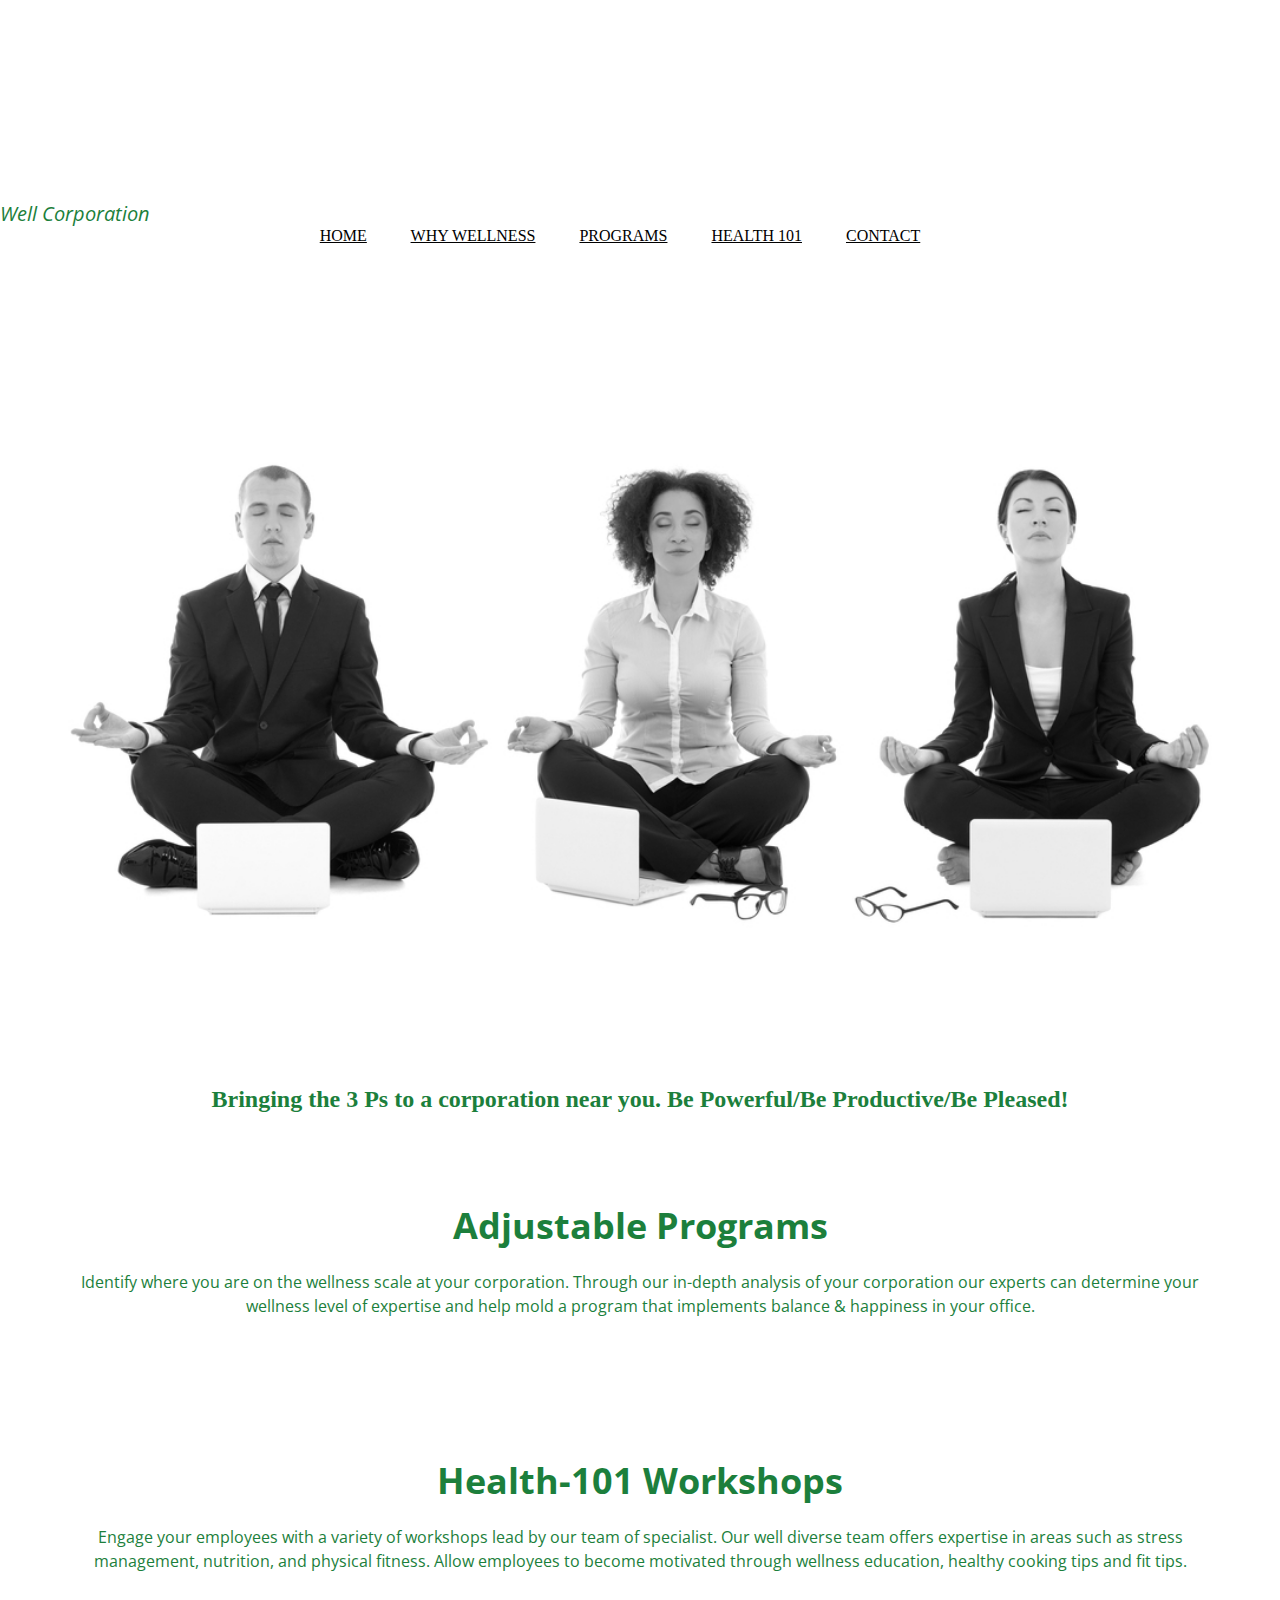
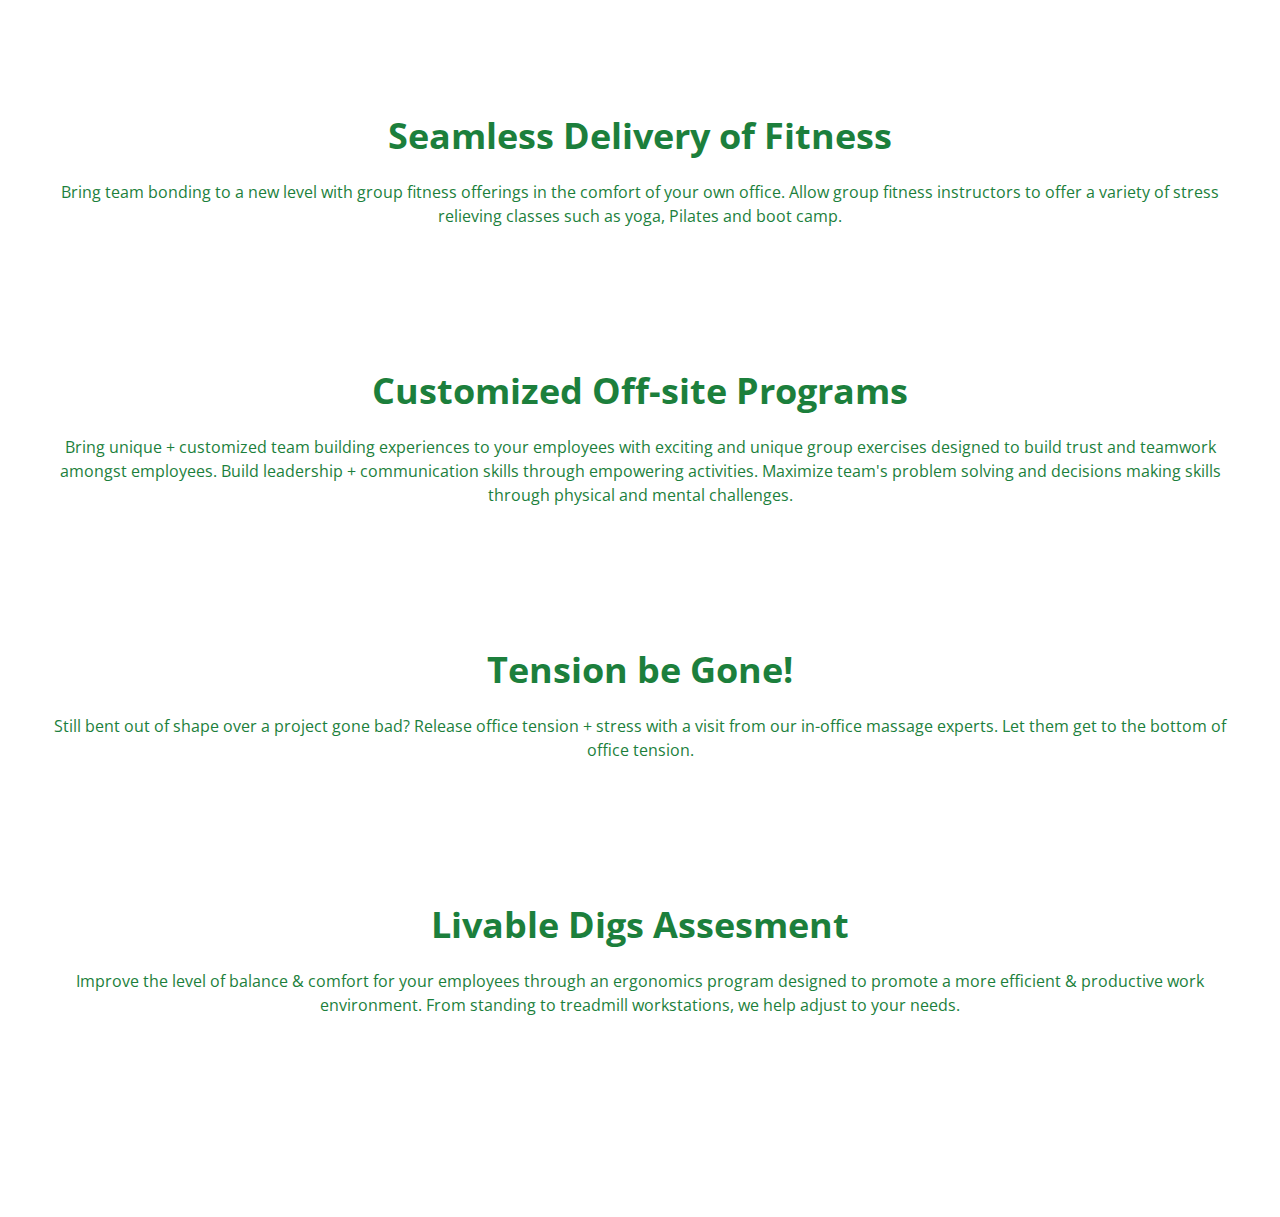
==== unit_5/index.html @ 6dc75477 "styling clean-up" ====
<!DOCTYPE html>
<html>
	<head>
		<title>Well Corporation</title>
		<link rel="stylesheet" type="text/css" href="css/style.css">
		<link rel="stylesheet" href="path/to/font-awesome/css/font-awesome.min.css">
	</head>
	
	<body>
		<h1>Well Corporation</h1>
		
		<nav>
				<a class="navlinks" href="#">HOME</a>
				<a class="navlinks" href="#">WHY WELLNESS</a>
				<a class="navlinks" href="#">PROGRAMS</a>
				<a class="navlinks" href="#">HEALTH 101</a>
				<a class="navlinks" href="#">CONTACT</a>
			</nav>
		</header>

		<main>
			<div id="hero">
				<img src="images/Homepage_meditation.jpg" alt tag="meditation employees" title="Corporate Employees">
				<h2> Bringing the 3 Ps to a corporation near you. Be Powerful/Be Productive/Be Pleased!</h2>
			</div>

			<div class="service_content">	
				<section class="programs">
					<i class="fa fa-calendar" aria-hidden="true"></i>
					<h3 class=<"program titles">Adjustable Programs</h3>
					<p> Identify where you are on the wellness scale at your corporation. Through our in-depth analysis of your corporation our experts can determine your wellness level of expertise and help mold a program that implements balance & happiness in your office.
					</p>
				</section>
				

				<section class="programs">	
					<i class="fa fa-heartbeat" aria-hidden="true"></i>
					<h3 class="program titles">Health-101 Workshops</h3>
					 <p>Engage your employees with a variety of workshops lead by our team of specialist. Our well diverse team offers expertise in areas such as stress management, nutrition, and physical fitness. Allow employees to become motivated through wellness education, healthy cooking tips and fit tips.
					</p>
				</section>


				<section class="programs">	
					<i class="fa fa-users" aria-hidden="true"></i>
					<h3 class="program titiles">Seamless Delivery of Fitness</h3>
					<p>Bring team bonding to a new level with group fitness offerings in the comfort of your own office. Allow group fitness instructors to offer a variety of stress relieving classes such as yoga, Pilates and boot camp.
					</p>
				</section>

				<section class="programs">	
					<i class="fa fa-bicycle" aria-hidden="true"></i>
					<h3 class="program titles">Customized Off-site Programs</h3>
					<p> Bring unique + customized team building experiences to your employees with exciting and unique group exercises designed to build trust and teamwork amongst employees. Build leadership + communication skills through empowering activities. Maximize team's problem solving and decisions making skills through physical and mental challenges.
					</p>
					</section>

				<section class="programs">	
					<i class="fa fa-pagelines" aria-hidden="true"></i>
					<h3 class="program titles">Tension be Gone!</h3>
					<p>Still bent out of shape over a project gone bad? Release office tension + stress with a visit from our in-office massage experts. Let them get to the bottom of office tension.
					</p>
				<section>

				<section class="programs">	
					<i class="fa fa-building-o" aria-hidden="true"></i>
					<h3 class="program titles">Livable Digs Assesment</h3>
					<p> Improve the level of balance &amp; comfort for your employees through an ergonomics program designed to promote a more efficient &amp; productive work environment. From standing to treadmill workstations, we help adjust to your needs.
					</p>

				</section>
			</div>
			</main>

			<footer>
				
			</footer>

	</body>
</html>
---- unit_5/css/style.css ----
@import url(https://fonts.googleapis.com/css?family=Open+Sans);
*!
 *  Font Awesome 4.6.2 by @davegandy - http://fontawesome.io - @fontawesome
 *  License - http://fontawesome.io/license (Font: SIL OFL 1.1, CSS: MIT License)
 */@font-face{font-family:'FontAwesome';src:url('../fonts/fontawesome-webfont.eot?v=4.6.2');src:url('../fonts/fontawesome-webfont.eot?#iefix&v=4.6.2') format('embedded-opentype'),url('../fonts/fontawesome-webfont.woff2?v=4.6.2') format('woff2'),url('../fonts/fontawesome-webfont.woff?v=4.6.2') format('woff'),url('../fonts/fontawesome-webfont.ttf?v=4.6.2') format('truetype'),url('../fonts/fontawesome-webfont.svg?v=4.6.2#fontawesomeregular') format('svg');font-weight:normal;font-style:normal}.fa{display:inline-block;font:normal normal normal 14px/1 FontAwesome;font-size:inherit;text-rendering:auto;-webkit-font-smoothing:antialiased;-moz-osx-font-smoothing:grayscale}.fa-lg{font-size:1.33333333em;line-height:.75em;vertical-align:-15%}.fa-2x{font-size:2em}.fa-3x{font-size:3em}.fa-4x{font-size:4em}.fa-5x{font-size:5em}.fa-fw{width:1.28571429em;text-align:center}.fa-ul{padding-left:0;margin-left:2.14285714em;list-style-type:none}.fa-ul>li{position:relative}.fa-li{position:absolute;left:-2.14285714em;width:2.14285714em;top:.14285714em;text-align:center}.fa-li.fa-lg{left:-1.85714286em}.fa-border{padding:.2em .25em .15em;border:solid .08em #eee;border-radius:.1em}.fa-pull-left{float:left}.fa-pull-right{float:right}.fa.fa-pull-left{margin-right:.3em}.fa.fa-pull-right{margin-left:.3em}.pull-right{float:right}.pull-left{float:left}.fa.pull-left{margin-right:.3em}.fa.pull-right{margin-left:.3em}.fa-spin{-webkit-animation:fa-spin 2s infinite linear;animation:fa-spin 2s infinite linear}.fa-pulse{-webkit-animation:fa-spin 1s infinite steps(8);animation:fa-spin 1s infinite steps(8)}@-webkit-keyframes fa-spin{0%{-webkit-transform:rotate(0deg);transform:rotate(0deg)}100%{-webkit-transform:rotate(359deg);transform:rotate(359deg)}}@keyframes fa-spin{0%{-webkit-transform:rotate(0deg);transform:rotate(0deg)}100%{-webkit-transform:rotate(359deg);transform:rotate(359deg)}}.fa-rotate-90{-ms-filter:"progid:DXImageTransform.Microsoft.BasicImage(rotation=1)";-webkit-transform:rotate(90deg);-ms-transform:rotate(90deg);transform:rotate(90deg)}.fa-rotate-180{-ms-filter:"progid:DXImageTransform.Microsoft.BasicImage(rotation=2)";-webkit-transform:rotate(180deg);-ms-transform:rotate(180deg);transform:rotate(180deg)}.fa-rotate-270{-ms-filter:"progid:DXImageTransform.Microsoft.BasicImage(rotation=3)";-webkit-transform:rotate(270deg);-ms-transform:rotate(270deg);transform:rotate(270deg)}.fa-flip-horizontal{-ms-filter:"progid:DXImageTransform.Microsoft.BasicImage(rotation=0, mirror=1)";-webkit-transform:scale(-1, 1);-ms-transform:scale(-1, 1);transform:scale(-1, 1)}.fa-flip-vertical{-ms-filter:"progid:DXImageTransform.Microsoft.BasicImage(rotation=2, mirror=1)";-webkit-transform:scale(1, -1);-ms-transform:scale(1, -1);transform:scale(1, -1)}:root .fa-rotate-90,:root .fa-rotate-180,:root .fa-rotate-270,:root .fa-flip-horizontal,:root .fa-flip-vertical{filter:none}.fa-stack{position:relative;display:inline-block;width:2em;height:2em;line-height:2em;vertical-align:middle}.fa-stack-1x,.fa-stack-2x{position:absolute;left:0;width:100%;text-align:center}.fa-stack-1x{line-height:inherit}.fa-stack-2x{font-size:2em}.fa-inverse{color:#fff}.fa-glass:before{content:"\f000"}.fa-music:before{content:"\f001"}.fa-search:before{content:"\f002"}.fa-envelope-o:before{content:"\f003"}.fa-heart:before{content:"\f004"}.fa-star:before{content:"\f005"}.fa-star-o:before{content:"\f006"}.fa-user:before{content:"\f007"}.fa-film:before{content:"\f008"}.fa-th-large:before{content:"\f009"}.fa-th:before{content:"\f00a"}.fa-th-list:before{content:"\f00b"}.fa-check:before{content:"\f00c"}.fa-remove:before,.fa-close:before,.fa-times:before{content:"\f00d"}.fa-search-plus:before{content:"\f00e"}.fa-search-minus:before{content:"\f010"}.fa-power-off:before{content:"\f011"}.fa-signal:before{content:"\f012"}.fa-gear:before,.fa-cog:before{content:"\f013"}.fa-trash-o:before{content:"\f014"}.fa-home:before{content:"\f015"}.fa-file-o:before{content:"\f016"}.fa-clock-o:before{content:"\f017"}.fa-road:before{content:"\f018"}.fa-download:before{content:"\f019"}.fa-arrow-circle-o-down:before{content:"\f01a"}.fa-arrow-circle-o-up:before{content:"\f01b"}.fa-inbox:before{content:"\f01c"}.fa-play-circle-o:before{content:"\f01d"}.fa-rotate-right:before,.fa-repeat:before{content:"\f01e"}.fa-refresh:before{content:"\f021"}.fa-list-alt:before{content:"\f022"}.fa-lock:before{content:"\f023"}.fa-flag:before{content:"\f024"}.fa-headphones:before{content:"\f025"}.fa-volume-off:before{content:"\f026"}.fa-volume-down:before{content:"\f027"}.fa-volume-up:before{content:"\f028"}.fa-qrcode:before{content:"\f029"}.fa-barcode:before{content:"\f02a"}.fa-tag:before{content:"\f02b"}.fa-tags:before{content:"\f02c"}.fa-book:before{content:"\f02d"}.fa-bookmark:before{content:"\f02e"}.fa-print:before{content:"\f02f"}.fa-camera:before{content:"\f030"}.fa-font:before{content:"\f031"}.fa-bold:before{content:"\f032"}.fa-italic:before{content:"\f033"}.fa-text-height:before{content:"\f034"}.fa-text-width:before{content:"\f035"}.fa-align-left:before{content:"\f036"}.fa-align-center:before{content:"\f037"}.fa-align-right:before{content:"\f038"}.fa-align-justify:before{content:"\f039"}.fa-list:before{content:"\f03a"}.fa-dedent:before,.fa-outdent:before{content:"\f03b"}.fa-indent:before{content:"\f03c"}.fa-video-camera:before{content:"\f03d"}.fa-photo:before,.fa-image:before,.fa-picture-o:before{content:"\f03e"}.fa-pencil:before{content:"\f040"}.fa-map-marker:before{content:"\f041"}.fa-adjust:before{content:"\f042"}.fa-tint:before{content:"\f043"}.fa-edit:before,.fa-pencil-square-o:before{content:"\f044"}.fa-share-square-o:before{content:"\f045"}.fa-check-square-o:before{content:"\f046"}.fa-arrows:before{content:"\f047"}.fa-step-backward:before{content:"\f048"}.fa-fast-backward:before{content:"\f049"}.fa-backward:before{content:"\f04a"}.fa-play:before{content:"\f04b"}.fa-pause:before{content:"\f04c"}.fa-stop:before{content:"\f04d"}.fa-forward:before{content:"\f04e"}.fa-fast-forward:before{content:"\f050"}.fa-step-forward:before{content:"\f051"}.fa-eject:before{content:"\f052"}.fa-chevron-left:before{content:"\f053"}.fa-chevron-right:before{content:"\f054"}.fa-plus-circle:before{content:"\f055"}.fa-minus-circle:before{content:"\f056"}.fa-times-circle:before{content:"\f057"}.fa-check-circle:before{content:"\f058"}.fa-question-circle:before{content:"\f059"}.fa-info-circle:before{content:"\f05a"}.fa-crosshairs:before{content:"\f05b"}.fa-times-circle-o:before{content:"\f05c"}.fa-check-circle-o:before{content:"\f05d"}.fa-ban:before{content:"\f05e"}.fa-arrow-left:before{content:"\f060"}.fa-arrow-right:before{content:"\f061"}.fa-arrow-up:before{content:"\f062"}.fa-arrow-down:before{content:"\f063"}.fa-mail-forward:before,.fa-share:before{content:"\f064"}.fa-expand:before{content:"\f065"}.fa-compress:before{content:"\f066"}.fa-plus:before{content:"\f067"}.fa-minus:before{content:"\f068"}.fa-asterisk:before{content:"\f069"}.fa-exclamation-circle:before{content:"\f06a"}.fa-gift:before{content:"\f06b"}.fa-leaf:before{content:"\f06c"}.fa-fire:before{content:"\f06d"}.fa-eye:before{content:"\f06e"}.fa-eye-slash:before{content:"\f070"}.fa-warning:before,.fa-exclamation-triangle:before{content:"\f071"}.fa-plane:before{content:"\f072"}.fa-calendar:before{content:"\f073"}.fa-random:before{content:"\f074"}.fa-comment:before{content:"\f075"}.fa-magnet:before{content:"\f076"}.fa-chevron-up:before{content:"\f077"}.fa-chevron-down:before{content:"\f078"}.fa-retweet:before{content:"\f079"}.fa-shopping-cart:before{content:"\f07a"}.fa-folder:before{content:"\f07b"}.fa-folder-open:before{content:"\f07c"}.fa-arrows-v:before{content:"\f07d"}.fa-arrows-h:before{content:"\f07e"}.fa-bar-chart-o:before,.fa-bar-chart:before{content:"\f080"}.fa-twitter-square:before{content:"\f081"}.fa-facebook-square:before{content:"\f082"}.fa-camera-retro:before{content:"\f083"}.fa-key:before{content:"\f084"}.fa-gears:before,.fa-cogs:before{content:"\f085"}.fa-comments:before{content:"\f086"}.fa-thumbs-o-up:before{content:"\f087"}.fa-thumbs-o-down:before{content:"\f088"}.fa-star-half:before{content:"\f089"}.fa-heart-o:before{content:"\f08a"}.fa-sign-out:before{content:"\f08b"}.fa-linkedin-square:before{content:"\f08c"}.fa-thumb-tack:before{content:"\f08d"}.fa-external-link:before{content:"\f08e"}.fa-sign-in:before{content:"\f090"}.fa-trophy:before{content:"\f091"}.fa-github-square:before{content:"\f092"}.fa-upload:before{content:"\f093"}.fa-lemon-o:before{content:"\f094"}.fa-phone:before{content:"\f095"}.fa-square-o:before{content:"\f096"}.fa-bookmark-o:before{content:"\f097"}.fa-phone-square:before{content:"\f098"}.fa-twitter:before{content:"\f099"}.fa-facebook-f:before,.fa-facebook:before{content:"\f09a"}.fa-github:before{content:"\f09b"}.fa-unlock:before{content:"\f09c"}.fa-credit-card:before{content:"\f09d"}.fa-feed:before,.fa-rss:before{content:"\f09e"}.fa-hdd-o:before{content:"\f0a0"}.fa-bullhorn:before{content:"\f0a1"}.fa-bell:before{content:"\f0f3"}.fa-certificate:before{content:"\f0a3"}.fa-hand-o-right:before{content:"\f0a4"}.fa-hand-o-left:before{content:"\f0a5"}.fa-hand-o-up:before{content:"\f0a6"}.fa-hand-o-down:before{content:"\f0a7"}.fa-arrow-circle-left:before{content:"\f0a8"}.fa-arrow-circle-right:before{content:"\f0a9"}.fa-arrow-circle-up:before{content:"\f0aa"}.fa-arrow-circle-down:before{content:"\f0ab"}.fa-globe:before{content:"\f0ac"}.fa-wrench:before{content:"\f0ad"}.fa-tasks:before{content:"\f0ae"}.fa-filter:before{content:"\f0b0"}.fa-briefcase:before{content:"\f0b1"}.fa-arrows-alt:before{content:"\f0b2"}.fa-group:before,.fa-users:before{content:"\f0c0"}.fa-chain:before,.fa-link:before{content:"\f0c1"}.fa-cloud:before{content:"\f0c2"}.fa-flask:before{content:"\f0c3"}.fa-cut:before,.fa-scissors:before{content:"\f0c4"}.fa-copy:before,.fa-files-o:before{content:"\f0c5"}.fa-paperclip:before{content:"\f0c6"}.fa-save:before,.fa-floppy-o:before{content:"\f0c7"}.fa-square:before{content:"\f0c8"}.fa-navicon:before,.fa-reorder:before,.fa-bars:before{content:"\f0c9"}.fa-list-ul:before{content:"\f0ca"}.fa-list-ol:before{content:"\f0cb"}.fa-strikethrough:before{content:"\f0cc"}.fa-underline:before{content:"\f0cd"}.fa-table:before{content:"\f0ce"}.fa-magic:before{content:"\f0d0"}.fa-truck:before{content:"\f0d1"}.fa-pinterest:before{content:"\f0d2"}.fa-pinterest-square:before{content:"\f0d3"}.fa-google-plus-square:before{content:"\f0d4"}.fa-google-plus:before{content:"\f0d5"}.fa-money:before{content:"\f0d6"}.fa-caret-down:before{content:"\f0d7"}.fa-caret-up:before{content:"\f0d8"}.fa-caret-left:before{content:"\f0d9"}.fa-caret-right:before{content:"\f0da"}.fa-columns:before{content:"\f0db"}.fa-unsorted:before,.fa-sort:before{content:"\f0dc"}.fa-sort-down:before,.fa-sort-desc:before{content:"\f0dd"}.fa-sort-up:before,.fa-sort-asc:before{content:"\f0de"}.fa-envelope:before{content:"\f0e0"}.fa-linkedin:before{content:"\f0e1"}.fa-rotate-left:before,.fa-undo:before{content:"\f0e2"}.fa-legal:before,.fa-gavel:before{content:"\f0e3"}.fa-dashboard:before,.fa-tachometer:before{content:"\f0e4"}.fa-comment-o:before{content:"\f0e5"}.fa-comments-o:before{content:"\f0e6"}.fa-flash:before,.fa-bolt:before{content:"\f0e7"}.fa-sitemap:before{content:"\f0e8"}.fa-umbrella:before{content:"\f0e9"}.fa-paste:before,.fa-clipboard:before{content:"\f0ea"}.fa-lightbulb-o:before{content:"\f0eb"}.fa-exchange:before{content:"\f0ec"}.fa-cloud-download:before{content:"\f0ed"}.fa-cloud-upload:before{content:"\f0ee"}.fa-user-md:before{content:"\f0f0"}.fa-stethoscope:before{content:"\f0f1"}.fa-suitcase:before{content:"\f0f2"}.fa-bell-o:before{content:"\f0a2"}.fa-coffee:before{content:"\f0f4"}.fa-cutlery:before{content:"\f0f5"}.fa-file-text-o:before{content:"\f0f6"}.fa-building-o:before{content:"\f0f7"}.fa-hospital-o:before{content:"\f0f8"}.fa-ambulance:before{content:"\f0f9"}.fa-medkit:before{content:"\f0fa"}.fa-fighter-jet:before{content:"\f0fb"}.fa-beer:before{content:"\f0fc"}.fa-h-square:before{content:"\f0fd"}.fa-plus-square:before{content:"\f0fe"}.fa-angle-double-left:before{content:"\f100"}.fa-angle-double-right:before{content:"\f101"}.fa-angle-double-up:before{content:"\f102"}.fa-angle-double-down:before{content:"\f103"}.fa-angle-left:before{content:"\f104"}.fa-angle-right:before{content:"\f105"}.fa-angle-up:before{content:"\f106"}.fa-angle-down:before{content:"\f107"}.fa-desktop:before{content:"\f108"}.fa-laptop:before{content:"\f109"}.fa-tablet:before{content:"\f10a"}.fa-mobile-phone:before,.fa-mobile:before{content:"\f10b"}.fa-circle-o:before{content:"\f10c"}.fa-quote-left:before{content:"\f10d"}.fa-quote-right:before{content:"\f10e"}.fa-spinner:before{content:"\f110"}.fa-circle:before{content:"\f111"}.fa-mail-reply:before,.fa-reply:before{content:"\f112"}.fa-github-alt:before{content:"\f113"}.fa-folder-o:before{content:"\f114"}.fa-folder-open-o:before{content:"\f115"}.fa-smile-o:before{content:"\f118"}.fa-frown-o:before{content:"\f119"}.fa-meh-o:before{content:"\f11a"}.fa-gamepad:before{content:"\f11b"}.fa-keyboard-o:before{content:"\f11c"}.fa-flag-o:before{content:"\f11d"}.fa-flag-checkered:before{content:"\f11e"}.fa-terminal:before{content:"\f120"}.fa-code:before{content:"\f121"}.fa-mail-reply-all:before,.fa-reply-all:before{content:"\f122"}.fa-star-half-empty:before,.fa-star-half-full:before,.fa-star-half-o:before{content:"\f123"}.fa-location-arrow:before{content:"\f124"}.fa-crop:before{content:"\f125"}.fa-code-fork:before{content:"\f126"}.fa-unlink:before,.fa-chain-broken:before{content:"\f127"}.fa-question:before{content:"\f128"}.fa-info:before{content:"\f129"}.fa-exclamation:before{content:"\f12a"}.fa-superscript:before{content:"\f12b"}.fa-subscript:before{content:"\f12c"}.fa-eraser:before{content:"\f12d"}.fa-puzzle-piece:before{content:"\f12e"}.fa-microphone:before{content:"\f130"}.fa-microphone-slash:before{content:"\f131"}.fa-shield:before{content:"\f132"}.fa-calendar-o:before{content:"\f133"}.fa-fire-extinguisher:before{content:"\f134"}.fa-rocket:before{content:"\f135"}.fa-maxcdn:before{content:"\f136"}.fa-chevron-circle-left:before{content:"\f137"}.fa-chevron-circle-right:before{content:"\f138"}.fa-chevron-circle-up:before{content:"\f139"}.fa-chevron-circle-down:before{content:"\f13a"}.fa-html5:before{content:"\f13b"}.fa-css3:before{content:"\f13c"}.fa-anchor:before{content:"\f13d"}.fa-unlock-alt:before{content:"\f13e"}.fa-bullseye:before{content:"\f140"}.fa-ellipsis-h:before{content:"\f141"}.fa-ellipsis-v:before{content:"\f142"}.fa-rss-square:before{content:"\f143"}.fa-play-circle:before{content:"\f144"}.fa-ticket:before{content:"\f145"}.fa-minus-square:before{content:"\f146"}.fa-minus-square-o:before{content:"\f147"}.fa-level-up:before{content:"\f148"}.fa-level-down:before{content:"\f149"}.fa-check-square:before{content:"\f14a"}.fa-pencil-square:before{content:"\f14b"}.fa-external-link-square:before{content:"\f14c"}.fa-share-square:before{content:"\f14d"}.fa-compass:before{content:"\f14e"}.fa-toggle-down:before,.fa-caret-square-o-down:before{content:"\f150"}.fa-toggle-up:before,.fa-caret-square-o-up:before{content:"\f151"}.fa-toggle-right:before,.fa-caret-square-o-right:before{content:"\f152"}.fa-euro:before,.fa-eur:before{content:"\f153"}.fa-gbp:before{content:"\f154"}.fa-dollar:before,.fa-usd:before{content:"\f155"}.fa-rupee:before,.fa-inr:before{content:"\f156"}.fa-cny:before,.fa-rmb:before,.fa-yen:before,.fa-jpy:before{content:"\f157"}.fa-ruble:before,.fa-rouble:before,.fa-rub:before{content:"\f158"}.fa-won:before,.fa-krw:before{content:"\f159"}.fa-bitcoin:before,.fa-btc:before{content:"\f15a"}.fa-file:before{content:"\f15b"}.fa-file-text:before{content:"\f15c"}.fa-sort-alpha-asc:before{content:"\f15d"}.fa-sort-alpha-desc:before{content:"\f15e"}.fa-sort-amount-asc:before{content:"\f160"}.fa-sort-amount-desc:before{content:"\f161"}.fa-sort-numeric-asc:before{content:"\f162"}.fa-sort-numeric-desc:before{content:"\f163"}.fa-thumbs-up:before{content:"\f164"}.fa-thumbs-down:before{content:"\f165"}.fa-youtube-square:before{content:"\f166"}.fa-youtube:before{content:"\f167"}.fa-xing:before{content:"\f168"}.fa-xing-square:before{content:"\f169"}.fa-youtube-play:before{content:"\f16a"}.fa-dropbox:before{content:"\f16b"}.fa-stack-overflow:before{content:"\f16c"}.fa-instagram:before{content:"\f16d"}.fa-flickr:before{content:"\f16e"}.fa-adn:before{content:"\f170"}.fa-bitbucket:before{content:"\f171"}.fa-bitbucket-square:before{content:"\f172"}.fa-tumblr:before{content:"\f173"}.fa-tumblr-square:before{content:"\f174"}.fa-long-arrow-down:before{content:"\f175"}.fa-long-arrow-up:before{content:"\f176"}.fa-long-arrow-left:before{content:"\f177"}.fa-long-arrow-right:before{content:"\f178"}.fa-apple:before{content:"\f179"}.fa-windows:before{content:"\f17a"}.fa-android:before{content:"\f17b"}.fa-linux:before{content:"\f17c"}.fa-dribbble:before{content:"\f17d"}.fa-skype:before{content:"\f17e"}.fa-foursquare:before{content:"\f180"}.fa-trello:before{content:"\f181"}.fa-female:before{content:"\f182"}.fa-male:before{content:"\f183"}.fa-gittip:before,.fa-gratipay:before{content:"\f184"}.fa-sun-o:before{content:"\f185"}.fa-moon-o:before{content:"\f186"}.fa-archive:before{content:"\f187"}.fa-bug:before{content:"\f188"}.fa-vk:before{content:"\f189"}.fa-weibo:before{content:"\f18a"}.fa-renren:before{content:"\f18b"}.fa-pagelines:before{content:"\f18c"}.fa-stack-exchange:before{content:"\f18d"}.fa-arrow-circle-o-right:before{content:"\f18e"}.fa-arrow-circle-o-left:before{content:"\f190"}.fa-toggle-left:before,.fa-caret-square-o-left:before{content:"\f191"}.fa-dot-circle-o:before{content:"\f192"}.fa-wheelchair:before{content:"\f193"}.fa-vimeo-square:before{content:"\f194"}.fa-turkish-lira:before,.fa-try:before{content:"\f195"}.fa-plus-square-o:before{content:"\f196"}.fa-space-shuttle:before{content:"\f197"}.fa-slack:before{content:"\f198"}.fa-envelope-square:before{content:"\f199"}.fa-wordpress:before{content:"\f19a"}.fa-openid:before{content:"\f19b"}.fa-institution:before,.fa-bank:before,.fa-university:before{content:"\f19c"}.fa-mortar-board:before,.fa-graduation-cap:before{content:"\f19d"}.fa-yahoo:before{content:"\f19e"}.fa-google:before{content:"\f1a0"}.fa-reddit:before{content:"\f1a1"}.fa-reddit-square:before{content:"\f1a2"}.fa-stumbleupon-circle:before{content:"\f1a3"}.fa-stumbleupon:before{content:"\f1a4"}.fa-delicious:before{content:"\f1a5"}.fa-digg:before{content:"\f1a6"}.fa-pied-piper-pp:before{content:"\f1a7"}.fa-pied-piper-alt:before{content:"\f1a8"}.fa-drupal:before{content:"\f1a9"}.fa-joomla:before{content:"\f1aa"}.fa-language:before{content:"\f1ab"}.fa-fax:before{content:"\f1ac"}.fa-building:before{content:"\f1ad"}.fa-child:before{content:"\f1ae"}.fa-paw:before{content:"\f1b0"}.fa-spoon:before{content:"\f1b1"}.fa-cube:before{content:"\f1b2"}.fa-cubes:before{content:"\f1b3"}.fa-behance:before{content:"\f1b4"}.fa-behance-square:before{content:"\f1b5"}.fa-steam:before{content:"\f1b6"}.fa-steam-square:before{content:"\f1b7"}.fa-recycle:before{content:"\f1b8"}.fa-automobile:before,.fa-car:before{content:"\f1b9"}.fa-cab:before,.fa-taxi:before{content:"\f1ba"}.fa-tree:before{content:"\f1bb"}.fa-spotify:before{content:"\f1bc"}.fa-deviantart:before{content:"\f1bd"}.fa-soundcloud:before{content:"\f1be"}.fa-database:before{content:"\f1c0"}.fa-file-pdf-o:before{content:"\f1c1"}.fa-file-word-o:before{content:"\f1c2"}.fa-file-excel-o:before{content:"\f1c3"}.fa-file-powerpoint-o:before{content:"\f1c4"}.fa-file-photo-o:before,.fa-file-picture-o:before,.fa-file-image-o:before{content:"\f1c5"}.fa-file-zip-o:before,.fa-file-archive-o:before{content:"\f1c6"}.fa-file-sound-o:before,.fa-file-audio-o:before{content:"\f1c7"}.fa-file-movie-o:before,.fa-file-video-o:before{content:"\f1c8"}.fa-file-code-o:before{content:"\f1c9"}.fa-vine:before{content:"\f1ca"}.fa-codepen:before{content:"\f1cb"}.fa-jsfiddle:before{content:"\f1cc"}.fa-life-bouy:before,.fa-life-buoy:before,.fa-life-saver:before,.fa-support:before,.fa-life-ring:before{content:"\f1cd"}.fa-circle-o-notch:before{content:"\f1ce"}.fa-ra:before,.fa-resistance:before,.fa-rebel:before{content:"\f1d0"}.fa-ge:before,.fa-empire:before{content:"\f1d1"}.fa-git-square:before{content:"\f1d2"}.fa-git:before{content:"\f1d3"}.fa-y-combinator-square:before,.fa-yc-square:before,.fa-hacker-news:before{content:"\f1d4"}.fa-tencent-weibo:before{content:"\f1d5"}.fa-qq:before{content:"\f1d6"}.fa-wechat:before,.fa-weixin:before{content:"\f1d7"}.fa-send:before,.fa-paper-plane:before{content:"\f1d8"}.fa-send-o:before,.fa-paper-plane-o:before{content:"\f1d9"}.fa-history:before{content:"\f1da"}.fa-circle-thin:before{content:"\f1db"}.fa-header:before{content:"\f1dc"}.fa-paragraph:before{content:"\f1dd"}.fa-sliders:before{content:"\f1de"}.fa-share-alt:before{content:"\f1e0"}.fa-share-alt-square:before{content:"\f1e1"}.fa-bomb:before{content:"\f1e2"}.fa-soccer-ball-o:before,.fa-futbol-o:before{content:"\f1e3"}.fa-tty:before{content:"\f1e4"}.fa-binoculars:before{content:"\f1e5"}.fa-plug:before{content:"\f1e6"}.fa-slideshare:before{content:"\f1e7"}.fa-twitch:before{content:"\f1e8"}.fa-yelp:before{content:"\f1e9"}.fa-newspaper-o:before{content:"\f1ea"}.fa-wifi:before{content:"\f1eb"}.fa-calculator:before{content:"\f1ec"}.fa-paypal:before{content:"\f1ed"}.fa-google-wallet:before{content:"\f1ee"}.fa-cc-visa:before{content:"\f1f0"}.fa-cc-mastercard:before{content:"\f1f1"}.fa-cc-discover:before{content:"\f1f2"}.fa-cc-amex:before{content:"\f1f3"}.fa-cc-paypal:before{content:"\f1f4"}.fa-cc-stripe:before{content:"\f1f5"}.fa-bell-slash:before{content:"\f1f6"}.fa-bell-slash-o:before{content:"\f1f7"}.fa-trash:before{content:"\f1f8"}.fa-copyright:before{content:"\f1f9"}.fa-at:before{content:"\f1fa"}.fa-eyedropper:before{content:"\f1fb"}.fa-paint-brush:before{content:"\f1fc"}.fa-birthday-cake:before{content:"\f1fd"}.fa-area-chart:before{content:"\f1fe"}.fa-pie-chart:before{content:"\f200"}.fa-line-chart:before{content:"\f201"}.fa-lastfm:before{content:"\f202"}.fa-lastfm-square:before{content:"\f203"}.fa-toggle-off:before{content:"\f204"}.fa-toggle-on:before{content:"\f205"}.fa-bicycle:before{content:"\f206"}.fa-bus:before{content:"\f207"}.fa-ioxhost:before{content:"\f208"}.fa-angellist:before{content:"\f209"}.fa-cc:before{content:"\f20a"}.fa-shekel:before,.fa-sheqel:before,.fa-ils:before{content:"\f20b"}.fa-meanpath:before{content:"\f20c"}.fa-buysellads:before{content:"\f20d"}.fa-connectdevelop:before{content:"\f20e"}.fa-dashcube:before{content:"\f210"}.fa-forumbee:before{content:"\f211"}.fa-leanpub:before{content:"\f212"}.fa-sellsy:before{content:"\f213"}.fa-shirtsinbulk:before{content:"\f214"}.fa-simplybuilt:before{content:"\f215"}.fa-skyatlas:before{content:"\f216"}.fa-cart-plus:before{content:"\f217"}.fa-cart-arrow-down:before{content:"\f218"}.fa-diamond:before{content:"\f219"}.fa-ship:before{content:"\f21a"}.fa-user-secret:before{content:"\f21b"}.fa-motorcycle:before{content:"\f21c"}.fa-street-view:before{content:"\f21d"}.fa-heartbeat:before{content:"\f21e"}.fa-venus:before{content:"\f221"}.fa-mars:before{content:"\f222"}.fa-mercury:before{content:"\f223"}.fa-intersex:before,.fa-transgender:before{content:"\f224"}.fa-transgender-alt:before{content:"\f225"}.fa-venus-double:before{content:"\f226"}.fa-mars-double:before{content:"\f227"}.fa-venus-mars:before{content:"\f228"}.fa-mars-stroke:before{content:"\f229"}.fa-mars-stroke-v:before{content:"\f22a"}.fa-mars-stroke-h:before{content:"\f22b"}.fa-neuter:before{content:"\f22c"}.fa-genderless:before{content:"\f22d"}.fa-facebook-official:before{content:"\f230"}.fa-pinterest-p:before{content:"\f231"}.fa-whatsapp:before{content:"\f232"}.fa-server:before{content:"\f233"}.fa-user-plus:before{content:"\f234"}.fa-user-times:before{content:"\f235"}.fa-hotel:before,.fa-bed:before{content:"\f236"}.fa-viacoin:before{content:"\f237"}.fa-train:before{content:"\f238"}.fa-subway:before{content:"\f239"}.fa-medium:before{content:"\f23a"}.fa-yc:before,.fa-y-combinator:before{content:"\f23b"}.fa-optin-monster:before{content:"\f23c"}.fa-opencart:before{content:"\f23d"}.fa-expeditedssl:before{content:"\f23e"}.fa-battery-4:before,.fa-battery-full:before{content:"\f240"}.fa-battery-3:before,.fa-battery-three-quarters:before{content:"\f241"}.fa-battery-2:before,.fa-battery-half:before{content:"\f242"}.fa-battery-1:before,.fa-battery-quarter:before{content:"\f243"}.fa-battery-0:before,.fa-battery-empty:before{content:"\f244"}.fa-mouse-pointer:before{content:"\f245"}.fa-i-cursor:before{content:"\f246"}.fa-object-group:before{content:"\f247"}.fa-object-ungroup:before{content:"\f248"}.fa-sticky-note:before{content:"\f249"}.fa-sticky-note-o:before{content:"\f24a"}.fa-cc-jcb:before{content:"\f24b"}.fa-cc-diners-club:before{content:"\f24c"}.fa-clone:before{content:"\f24d"}.fa-balance-scale:before{content:"\f24e"}.fa-hourglass-o:before{content:"\f250"}.fa-hourglass-1:before,.fa-hourglass-start:before{content:"\f251"}.fa-hourglass-2:before,.fa-hourglass-half:before{content:"\f252"}.fa-hourglass-3:before,.fa-hourglass-end:before{content:"\f253"}.fa-hourglass:before{content:"\f254"}.fa-hand-grab-o:before,.fa-hand-rock-o:before{content:"\f255"}.fa-hand-stop-o:before,.fa-hand-paper-o:before{content:"\f256"}.fa-hand-scissors-o:before{content:"\f257"}.fa-hand-lizard-o:before{content:"\f258"}.fa-hand-spock-o:before{content:"\f259"}.fa-hand-pointer-o:before{content:"\f25a"}.fa-hand-peace-o:before{content:"\f25b"}.fa-trademark:before{content:"\f25c"}.fa-registered:before{content:"\f25d"}.fa-creative-commons:before{content:"\f25e"}.fa-gg:before{content:"\f260"}.fa-gg-circle:before{content:"\f261"}.fa-tripadvisor:before{content:"\f262"}.fa-odnoklassniki:before{content:"\f263"}.fa-odnoklassniki-square:before{content:"\f264"}.fa-get-pocket:before{content:"\f265"}.fa-wikipedia-w:before{content:"\f266"}.fa-safari:before{content:"\f267"}.fa-chrome:before{content:"\f268"}.fa-firefox:before{content:"\f269"}.fa-opera:before{content:"\f26a"}.fa-internet-explorer:before{content:"\f26b"}.fa-tv:before,.fa-television:before{content:"\f26c"}.fa-contao:before{content:"\f26d"}.fa-500px:before{content:"\f26e"}.fa-amazon:before{content:"\f270"}.fa-calendar-plus-o:before{content:"\f271"}.fa-calendar-minus-o:before{content:"\f272"}.fa-calendar-times-o:before{content:"\f273"}.fa-calendar-check-o:before{content:"\f274"}.fa-industry:before{content:"\f275"}.fa-map-pin:before{content:"\f276"}.fa-map-signs:before{content:"\f277"}.fa-map-o:before{content:"\f278"}.fa-map:before{content:"\f279"}.fa-commenting:before{content:"\f27a"}.fa-commenting-o:before{content:"\f27b"}.fa-houzz:before{content:"\f27c"}.fa-vimeo:before{content:"\f27d"}.fa-black-tie:before{content:"\f27e"}.fa-fonticons:before{content:"\f280"}.fa-reddit-alien:before{content:"\f281"}.fa-edge:before{content:"\f282"}.fa-credit-card-alt:before{content:"\f283"}.fa-codiepie:before{content:"\f284"}.fa-modx:before{content:"\f285"}.fa-fort-awesome:before{content:"\f286"}.fa-usb:before{content:"\f287"}.fa-product-hunt:before{content:"\f288"}.fa-mixcloud:before{content:"\f289"}.fa-scribd:before{content:"\f28a"}.fa-pause-circle:before{content:"\f28b"}.fa-pause-circle-o:before{content:"\f28c"}.fa-stop-circle:before{content:"\f28d"}.fa-stop-circle-o:before{content:"\f28e"}.fa-shopping-bag:before{content:"\f290"}.fa-shopping-basket:before{content:"\f291"}.fa-hashtag:before{content:"\f292"}.fa-bluetooth:before{content:"\f293"}.fa-bluetooth-b:before{content:"\f294"}.fa-percent:before{content:"\f295"}.fa-gitlab:before{content:"\f296"}.fa-wpbeginner:before{content:"\f297"}.fa-wpforms:before{content:"\f298"}.fa-envira:before{content:"\f299"}.fa-universal-access:before{content:"\f29a"}.fa-wheelchair-alt:before{content:"\f29b"}.fa-question-circle-o:before{content:"\f29c"}.fa-blind:before{content:"\f29d"}.fa-audio-description:before{content:"\f29e"}.fa-volume-control-phone:before{content:"\f2a0"}.fa-braille:before{content:"\f2a1"}.fa-assistive-listening-systems:before{content:"\f2a2"}.fa-asl-interpreting:before,.fa-american-sign-language-interpreting:before{content:"\f2a3"}.fa-deafness:before,.fa-hard-of-hearing:before,.fa-deaf:before{content:"\f2a4"}.fa-glide:before{content:"\f2a5"}.fa-glide-g:before{content:"\f2a6"}.fa-signing:before,.fa-sign-language:before{content:"\f2a7"}.fa-low-vision:before{content:"\f2a8"}.fa-viadeo:before{content:"\f2a9"}.fa-viadeo-square:before{content:"\f2aa"}.fa-snapchat:before{content:"\f2ab"}.fa-snapchat-ghost:before{content:"\f2ac"}.fa-snapchat-square:before{content:"\f2ad"}.fa-pied-piper:before{content:"\f2ae"}.fa-first-order:before{content:"\f2b0"}.fa-yoast:before{content:"\f2b1"}.fa-themeisle:before{content:"\f2b2"}.sr-only{position:absolute;width:1px;height:1px;padding:0;margin:-1px;overflow:hidden;clip:rect(0, 0, 0, 0);border:0}.sr-only-focusable:active,.sr-only-focusable:focus{position:static;width:auto;height:auto;margin:0;overflow:visible;clip:auto}


* {	
	padding:0;
	margin:0;
}

body {
	 background-color: white;
	 font-size: 16px; /*1em = 16px*/
	 text-align: center;
	 position: relative;
}

header{
	padding:50x;
}

h1{	
	font-family:'Open Sans', sans-serif;
	font-weight: normal;
	font-size: 20px;
	font-style: italic;
	text-align:left;
	color:#1C7F3C;
	margin:200px 0 0;
}

a {
 	color: black;
	text-decoration: underline;
}

nav a {
	color: black
	font font-style: 'Open Sans', sans-serif;
	margin-right: 40px; 
}

img {
	
	background-color: purple;
	width: 100%
}


main{
	background-color: #FFFFFF;
	color:#1C7F3C;
	padding:50px;
}

section{
	padding:50px 0;
}

footer {
	 background-color: 
	 padding: 20px;
	 text-align: center;
}

h3,h4 {
	font-family: 'Open Sans', sans-serif;
	font-size:2.25em;
	margin: 20px;
}

p {
	font-family: 'Open Sans', sans-serif;
	font-size: 1em; /*1em = 16px*/
	line-height:1.5em;
}

img{
	width:100%;

}

.navLinks {
	font-family:'Open Sans', sans-serif;
	color: black;
	font-weight:600;
	text-transform: uppercase;
	letter-spacing: 2px;

	padding: 20px;
/*	padding-top: 10px;
	padding-right: 40px;
	padding-bottom: 20px;
	padding-left: 40px;*/

	margin: 0 20px;
	border:none;
	background-color:black;
}

.programs {
	width:30em
	margin:2em auto;
	background-color:;
{
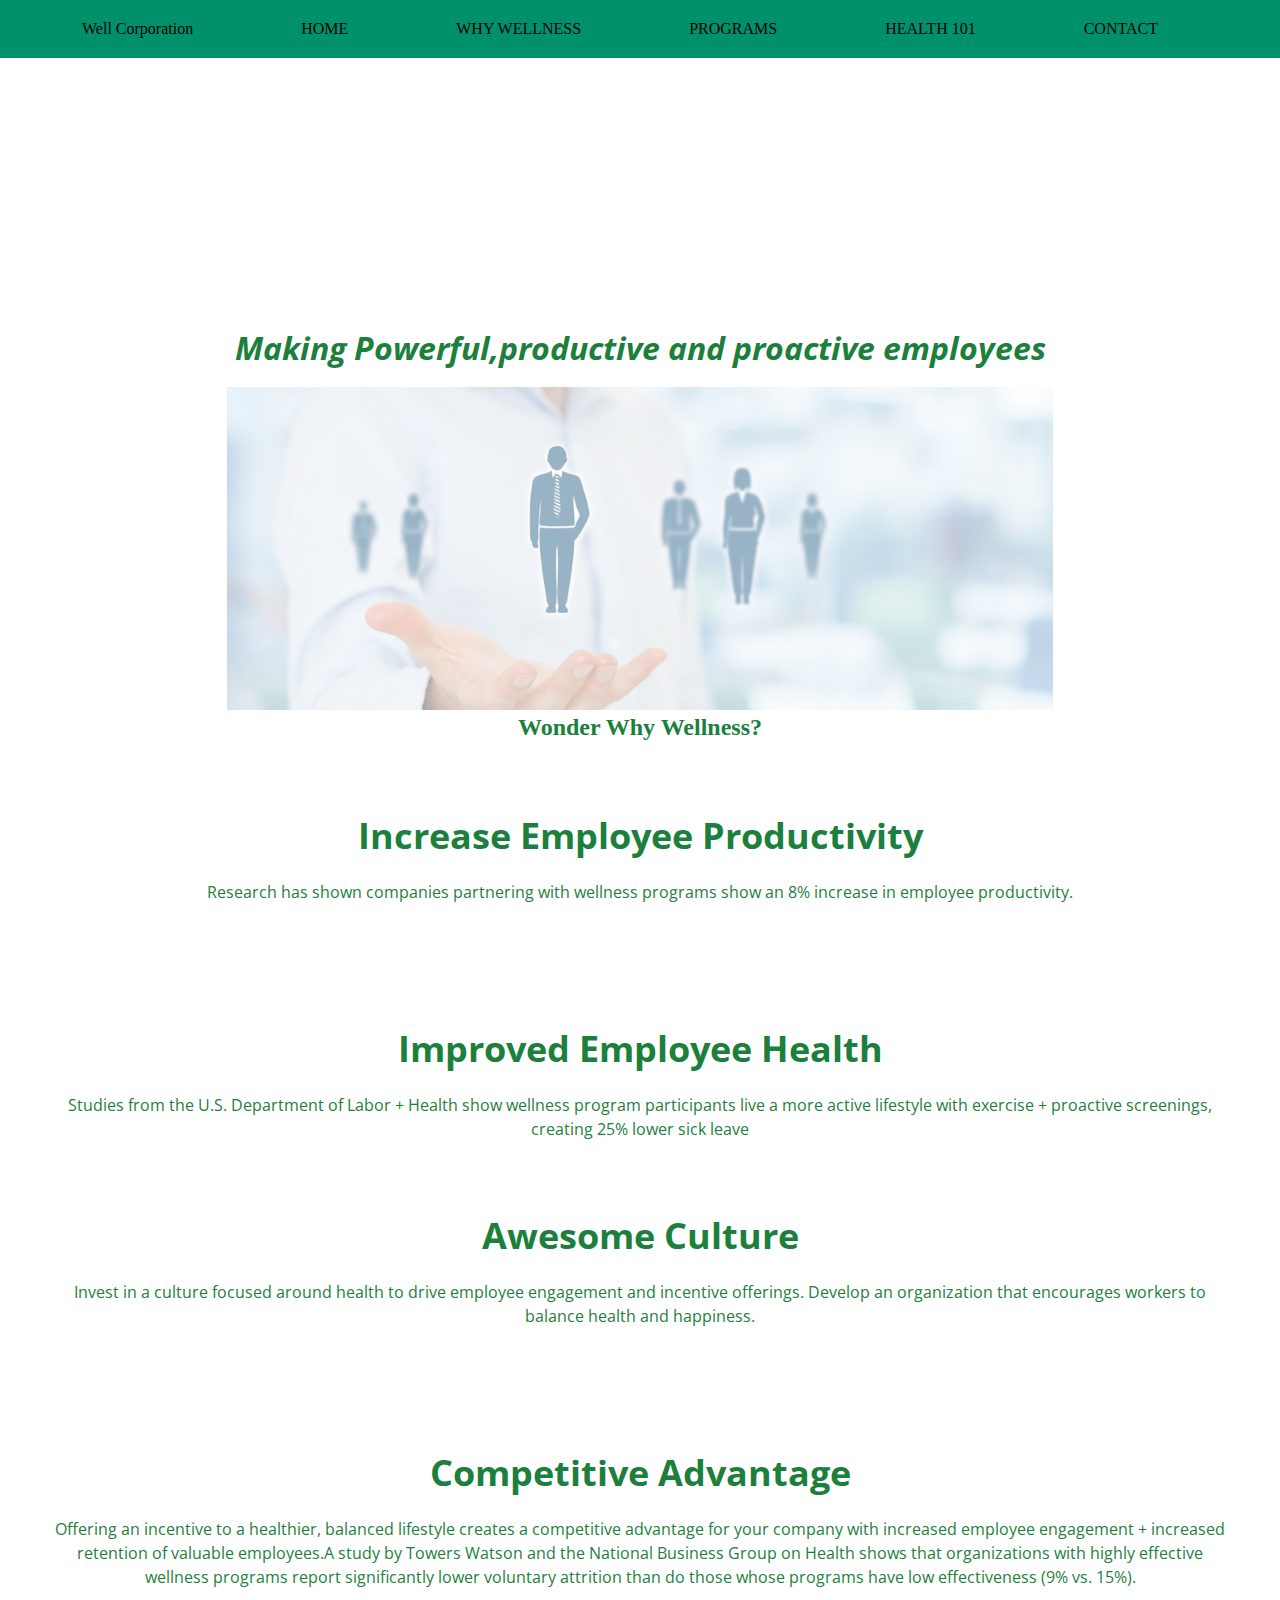
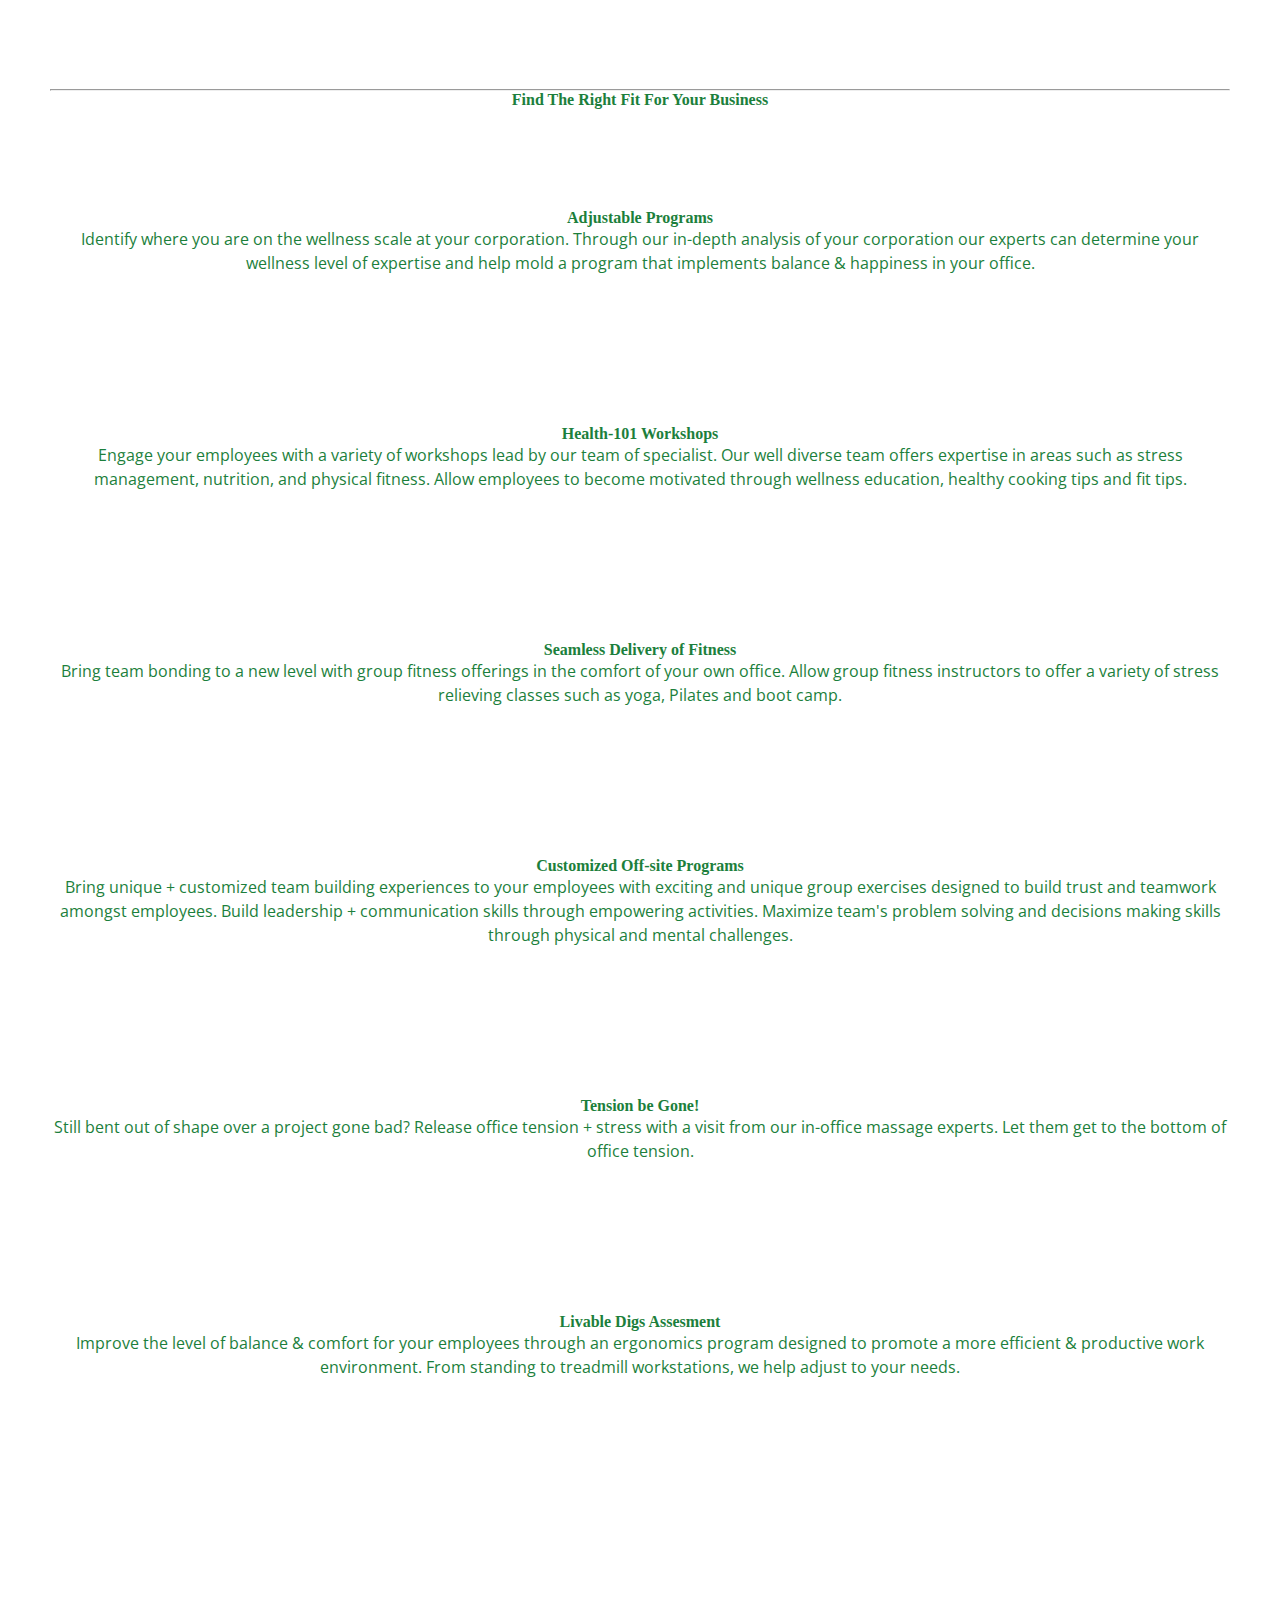
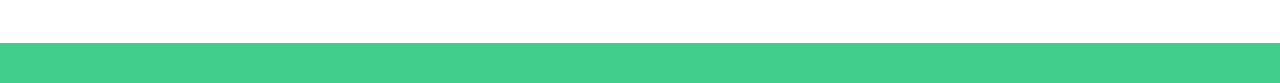
==== commit 23c4a8a0: "Unit 5 Updates" ====
--- a/unit_5/index.html
+++ b/unit_5/index.html
@@ -6,36 +6,67 @@
 		<link rel="stylesheet" href="path/to/font-awesome/css/font-awesome.min.css">
 	</head>
 	
-	<body>
-		<h1>Well Corporation</h1>
-		
+	<body>	
 		<nav>
-				<a class="navlinks" href="#">HOME</a>
-				<a class="navlinks" href="#">WHY WELLNESS</a>
-				<a class="navlinks" href="#">PROGRAMS</a>
-				<a class="navlinks" href="#">HEALTH 101</a>
-				<a class="navlinks" href="#">CONTACT</a>
-			</nav>
-		</header>
+			<ul>
+				<li><a class="navlinks" href="#">Well Corporation</a></li>
+				<li><a class="navlinks" href="#">HOME</a></li>
+				<li><a class="navlinks" href="#">WHY WELLNESS</a></li>
+				<li><a class="navlinks" href="#">PROGRAMS</a></li>
+				<li><a class="navlinks" href="#">HEALTH 101</a></li>
+				<li><a class="navlinks" href="#">CONTACT</a></li>
+			</ul>
+		</nav>
+	</header>
 
 		<main>
 			<div id="hero">
-				<img src="images/Homepage_meditation.jpg" alt tag="meditation employees" title="Corporate Employees">
-				<h2> Bringing the 3 Ps to a corporation near you. Be Powerful/Be Productive/Be Pleased!</h2>
+				<img src="images/homepage_meditation.jpg" alt tag="meditation employees" title="Corporate Employees">
+				<h1> Making Powerful,productive and proactive employees</h1>
 			</div>
+
+			<div id="why wellness section">
+			<br>
+				<img src="images/why_wellness.jpg" alt tag="employess on hand" title="Corporate Employees">
+			<h2>Wonder Why Wellness?</h2>
+			</div>
+
+			<div class="reasons for wellness">
+			<section class="main program benefits">
+					<h3 class="benefit titles">Increase Employee Productivity</h3>
+					<p>Research has shown companies partnering with wellness programs show an 8% increase in employee productivity.</p>
+				</section>
+
+				<section class="main program benefits">
+					<h3 class="benefit titles">Improved Employee Health</h3>
+					<p>Studies from the U.S. Department of Labor + Health show wellness program participants live a more active lifestyle with exercise + proactive screenings, creating 25% lower sick leave</p>
+
+
+				<section class="main program benefits">
+					<h3 class="benefit titles">Awesome Culture</h3>
+					<p>Invest in a culture focused around health to drive employee engagement and incentive offerings. Develop an organization that encourages workers to balance health and happiness.</p>
+				</section>
+
+				<section class="main program benefits">
+					<h3 class="benefit titles">Competitive Advantage</h3>
+					<p>Offering an incentive to a healthier, balanced lifestyle creates a competitive advantage for your company with increased employee engagement + increased retention of valuable employees.A study by Towers Watson and the National Business Group on Health shows that organizations with highly effective wellness programs report significantly lower voluntary attrition than do those whose programs have low effectiveness (9% vs. 15%).</p>
+				</section>
+			</div>
+			<hr>
+
+			<h4>Find The Right Fit For Your Business</h4>
 
 			<div class="service_content">	
 				<section class="programs">
 					<i class="fa fa-calendar" aria-hidden="true"></i>
-					<h3 class=<"program titles">Adjustable Programs</h3>
+					<h4 class="program titles">Adjustable Programs</h4>
 					<p> Identify where you are on the wellness scale at your corporation. Through our in-depth analysis of your corporation our experts can determine your wellness level of expertise and help mold a program that implements balance & happiness in your office.
 					</p>
 				</section>
-				
 
 				<section class="programs">	
 					<i class="fa fa-heartbeat" aria-hidden="true"></i>
-					<h3 class="program titles">Health-101 Workshops</h3>
+					<h4 class="program titles">Health-101 Workshops</h4>
 					 <p>Engage your employees with a variety of workshops lead by our team of specialist. Our well diverse team offers expertise in areas such as stress management, nutrition, and physical fitness. Allow employees to become motivated through wellness education, healthy cooking tips and fit tips.
 					</p>
 				</section>
@@ -43,28 +74,28 @@
 
 				<section class="programs">	
 					<i class="fa fa-users" aria-hidden="true"></i>
-					<h3 class="program titiles">Seamless Delivery of Fitness</h3>
+					<h4 class="program titiles">Seamless Delivery of Fitness</h4>
 					<p>Bring team bonding to a new level with group fitness offerings in the comfort of your own office. Allow group fitness instructors to offer a variety of stress relieving classes such as yoga, Pilates and boot camp.
 					</p>
 				</section>
 
 				<section class="programs">	
 					<i class="fa fa-bicycle" aria-hidden="true"></i>
-					<h3 class="program titles">Customized Off-site Programs</h3>
+					<h4 class="program titles">Customized Off-site Programs</h4>
 					<p> Bring unique + customized team building experiences to your employees with exciting and unique group exercises designed to build trust and teamwork amongst employees. Build leadership + communication skills through empowering activities. Maximize team's problem solving and decisions making skills through physical and mental challenges.
 					</p>
 					</section>
 
 				<section class="programs">	
 					<i class="fa fa-pagelines" aria-hidden="true"></i>
-					<h3 class="program titles">Tension be Gone!</h3>
+					<h4 class="program titles">Tension be Gone!</h4>
 					<p>Still bent out of shape over a project gone bad? Release office tension + stress with a visit from our in-office massage experts. Let them get to the bottom of office tension.
 					</p>
 				<section>
 
 				<section class="programs">	
 					<i class="fa fa-building-o" aria-hidden="true"></i>
-					<h3 class="program titles">Livable Digs Assesment</h3>
+					<h4 class="program titles">Livable Digs Assesment</h4>
 					<p> Improve the level of balance &amp; comfort for your employees through an ergonomics program designed to promote a more efficient &amp; productive work environment. From standing to treadmill workstations, we help adjust to your needs.
 					</p>
 
@@ -73,6 +104,8 @@
 			</main>
 
 			<footer>
+
+
 				
 			</footer>
 
--- a/unit_5/css/style.css
+++ b/unit_5/css/style.css
@@ -11,29 +11,25 @@
 }
 
 body {
-	 background-color: white;
+	 background-color: #FFFFFF;
 	 font-size: 16px; /*1em = 16px*/
 	 text-align: center;
 	 position: relative;
 }
 
-header{
+header {
 	padding:50x;
 }
 
-h1{	
+h1 {	
 	font-family:'Open Sans', sans-serif;
-	font-weight: normal;
-	font-size: 20px;
+	font-size: 2.0em;
+	font-weight: bold;
 	font-style: italic;
-	text-align:left;
+	text-align:center;
 	color:#1C7F3C;
 	margin:200px 0 0;
-}
 
-a {
- 	color: black;
-	text-decoration: underline;
 }
 
 nav a {
@@ -42,9 +38,10 @@
 	margin-right: 40px; 
 }
 
-img {
-	
-	background-color: purple;
+img { 
+	opacity: 0.4; 
+	color:#41cd8c;
+	filter: alpha;(opacity=40); 
 	width: 100%
 }
 
@@ -60,15 +57,17 @@
 }
 
 footer {
-	 background-color: 
+	 background-color: #41cd8c;
 	 padding: 20px;
 	 text-align: center;
+
 }
 
-h3,h4 {
+h3 {
 	font-family: 'Open Sans', sans-serif;
 	font-size:2.25em;
 	margin: 20px;
+	text-align: left justify; 
 }
 
 p {
@@ -78,8 +77,30 @@
 }
 
 img{
-	width:100%;
+	width:70%;
 
+}
+
+ul{
+	list-style: none;
+	margin: 0;
+	padding:20px;
+	overflow: hidden;
+	background-color:#00916B;
+
+}
+
+li {
+    display: inline;
+ 
+}
+
+li a {
+
+	color: black;
+	text-align:center;
+	padding: 2em;
+	text-decoration: none;
 }
 
 .navLinks {
@@ -87,7 +108,8 @@
 	color: black;
 	font-weight:600;
 	text-transform: uppercase;
-	letter-spacing: 2px;
+	letter-spacing:2px;
+	padding:2em;
 
 	padding: 20px;
 /*	padding-top: 10px;
@@ -102,8 +124,7 @@
 
 .programs {
 	width:30em
+	font size: 22px;
 	margin:2em auto;
-	background-color:;
-{
-
-
+	background-color;
+}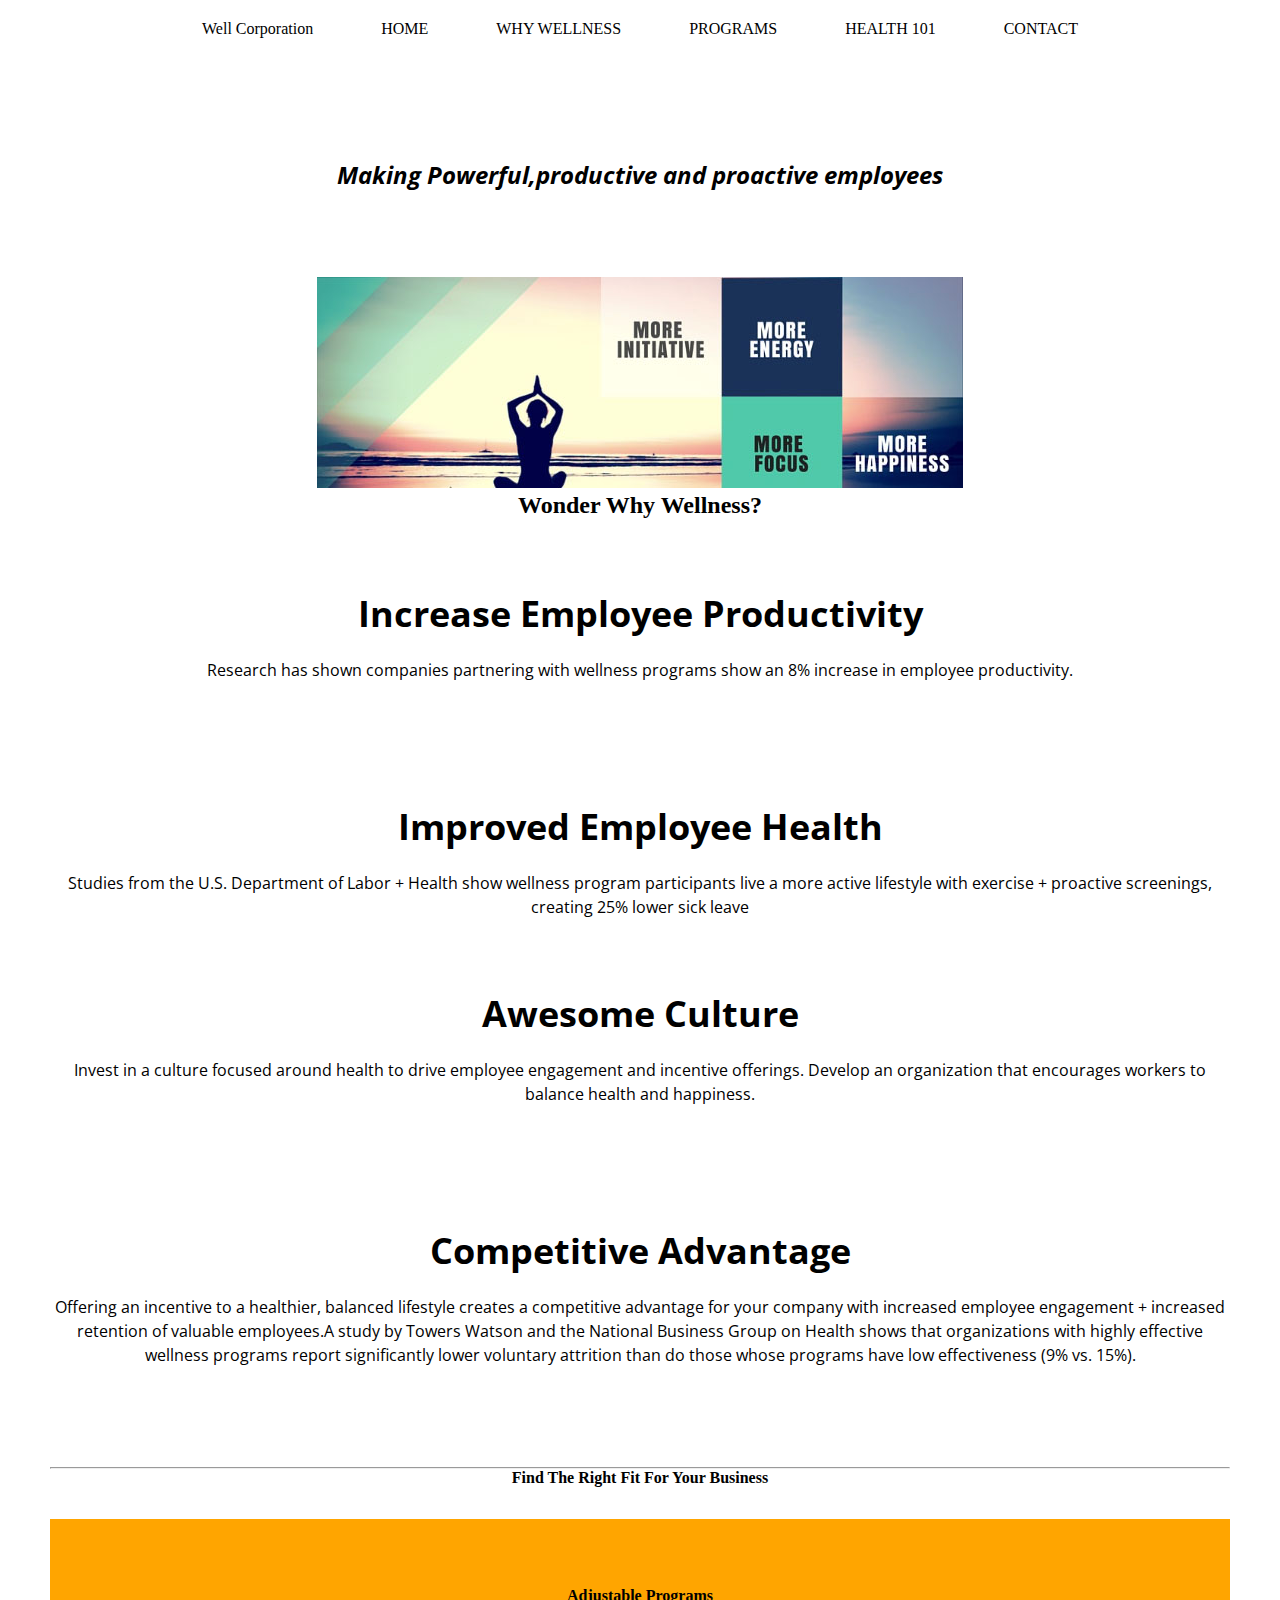
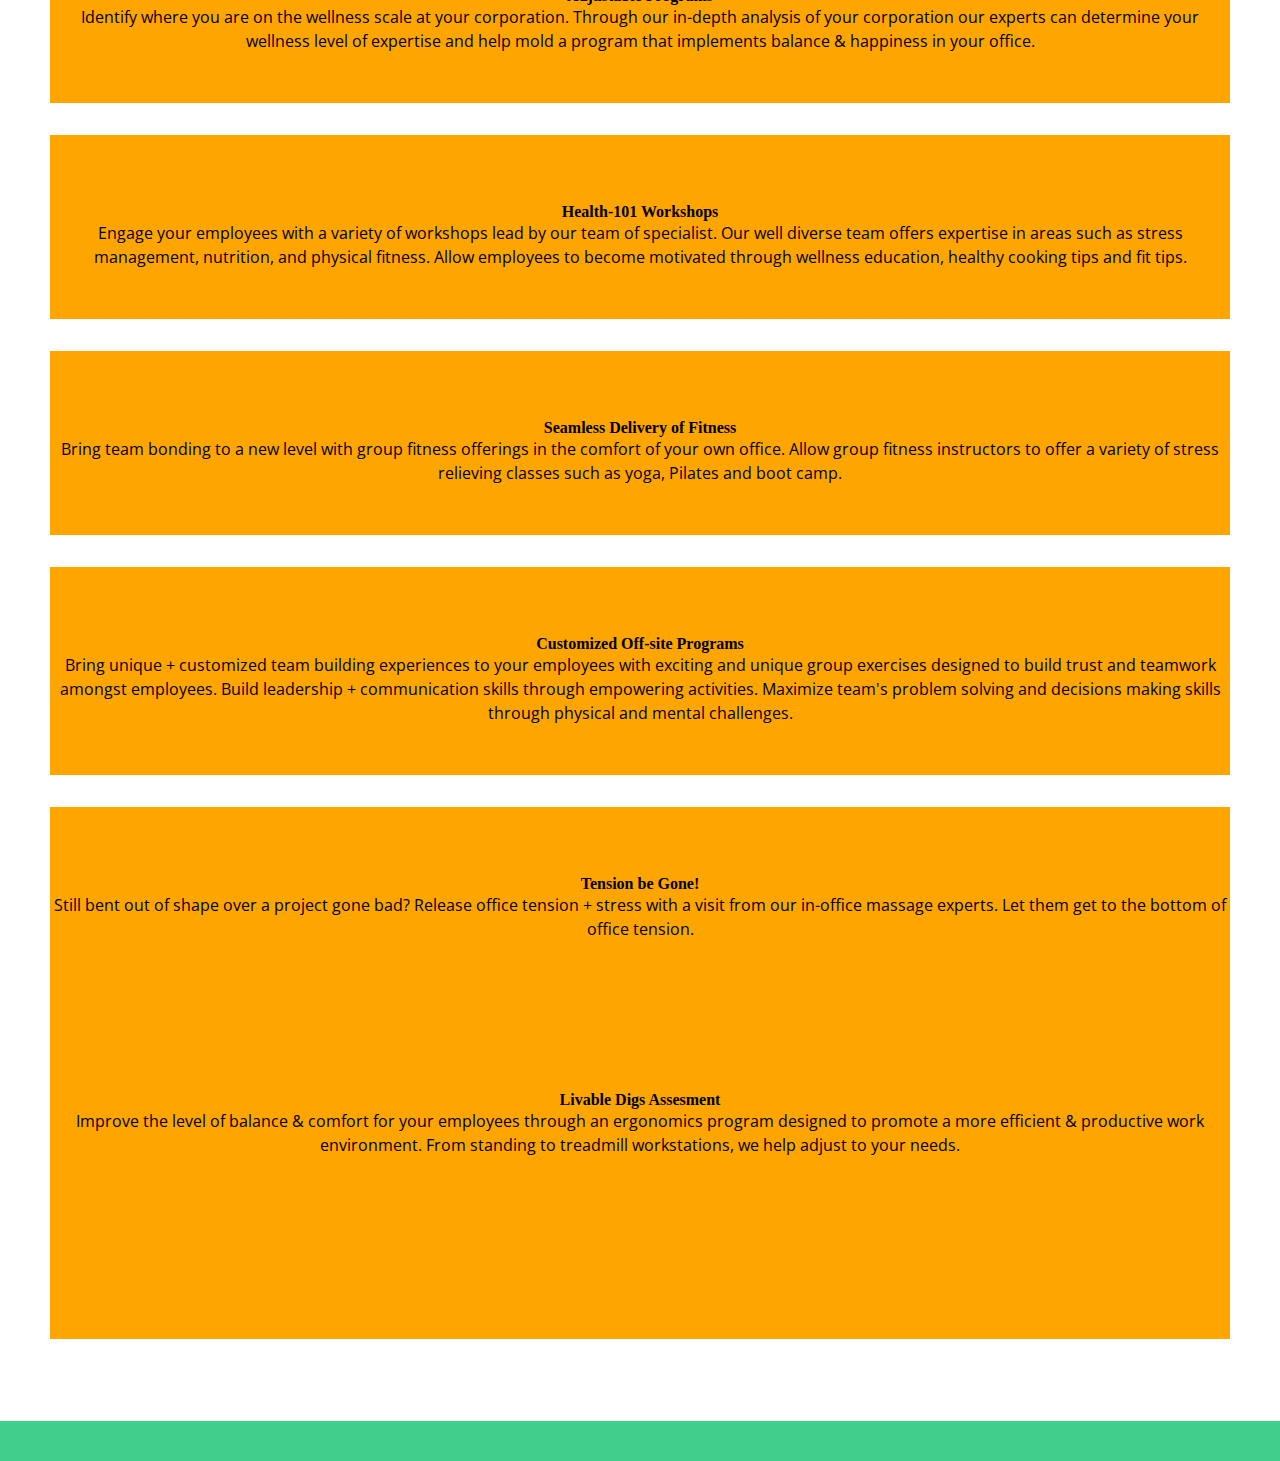
==== commit 112900bc: "Unit 5 updates" ====
--- a/unit_5/index.html
+++ b/unit_5/index.html
@@ -6,7 +6,8 @@
 		<link rel="stylesheet" href="path/to/font-awesome/css/font-awesome.min.css">
 	</head>
 	
-	<body>	
+	<body
+
 		<nav>
 			<ul>
 				<li><a class="navlinks" href="#">Well Corporation</a></li>
@@ -17,17 +18,17 @@
 				<li><a class="navlinks" href="#">CONTACT</a></li>
 			</ul>
 		</nav>
-	</header>
 
-		<main>
-			<div id="hero">
-				<img src="images/homepage_meditation.jpg" alt tag="meditation employees" title="Corporate Employees">
-				<h1> Making Powerful,productive and proactive employees</h1>
-			</div>
+		<header>
+			<h1>Making Powerful,productive and proactive employees</h1> 
+		</header>
+
+		 <img src="images/homepage_meditation.jpg" alt tag="meditation employees">
+	 <main>
 
 			<div id="why wellness section">
 			<br>
-				<img src="images/why_wellness.jpg" alt tag="employess on hand" title="Corporate Employees">
+				<img src="images/why_wellness_image.jpg">
 			<h2>Wonder Why Wellness?</h2>
 			</div>
 
@@ -98,16 +99,11 @@
 					<h4 class="program titles">Livable Digs Assesment</h4>
 					<p> Improve the level of balance &amp; comfort for your employees through an ergonomics program designed to promote a more efficient &amp; productive work environment. From standing to treadmill workstations, we help adjust to your needs.
 					</p>
-
 				</section>
 			</div>
 			</main>
-
 			<footer>
-
-
-				
 			</footer>
-
+		</div>
 	</body>
 </html>--- a/unit_5/css/style.css
+++ b/unit_5/css/style.css
@@ -17,18 +17,24 @@
 	 position: relative;
 }
 
+#wrapper{
+	color:white;
+	width:950px;
+	margin:0 auto;
+
+}
 header {
 	padding:50x;
 }
 
 h1 {	
 	font-family:'Open Sans', sans-serif;
-	font-size: 2.0em;
+	font-size: 1.5em;
 	font-weight: bold;
 	font-style: italic;
 	text-align:center;
-	color:#1C7F3C;
-	margin:200px 0 0;
+	color: black;
+	margin:100px 0 0;
 
 }
 
@@ -38,17 +44,9 @@
 	margin-right: 40px; 
 }
 
-img { 
-	opacity: 0.4; 
-	color:#41cd8c;
-	filter: alpha;(opacity=40); 
-	width: 100%
-}
-
-
 main{
 	background-color: #FFFFFF;
-	color:#1C7F3C;
+	font-color:#7F7F7F;
 	padding:50px;
 }
 
@@ -77,7 +75,7 @@
 }
 
 img{
-	width:70%;
+	width:100;
 
 }
 
@@ -86,7 +84,7 @@
 	margin: 0;
 	padding:20px;
 	overflow: hidden;
-	background-color:#00916B;
+	background-color:#FFFFFF;
 
 }
 
@@ -106,25 +104,23 @@
 .navLinks {
 	font-family:'Open Sans', sans-serif;
 	color: black;
+	text-transform: uppercase;
 	font-weight:600;
-	text-transform: uppercase;
 	letter-spacing:2px;
-	padding:2em;
-
-	padding: 20px;
-/*	padding-top: 10px;
-	padding-right: 40px;
-	padding-bottom: 20px;
-	padding-left: 40px;*/
-
-	margin: 0 20px;
-	border:none;
-	background-color:black;
+	margin:20px;
+	padding:20px;
+	
+	/*
+	padding-top:10px;
+	padding-right:40px;
+	padding-bottom:20px;
+	padding-left:40px;*/
+	
 }
 
 .programs {
-	width:30em
+	width:40em
 	font size: 22px;
 	margin:2em auto;
-	background-color;
+	background-color:orange;
 }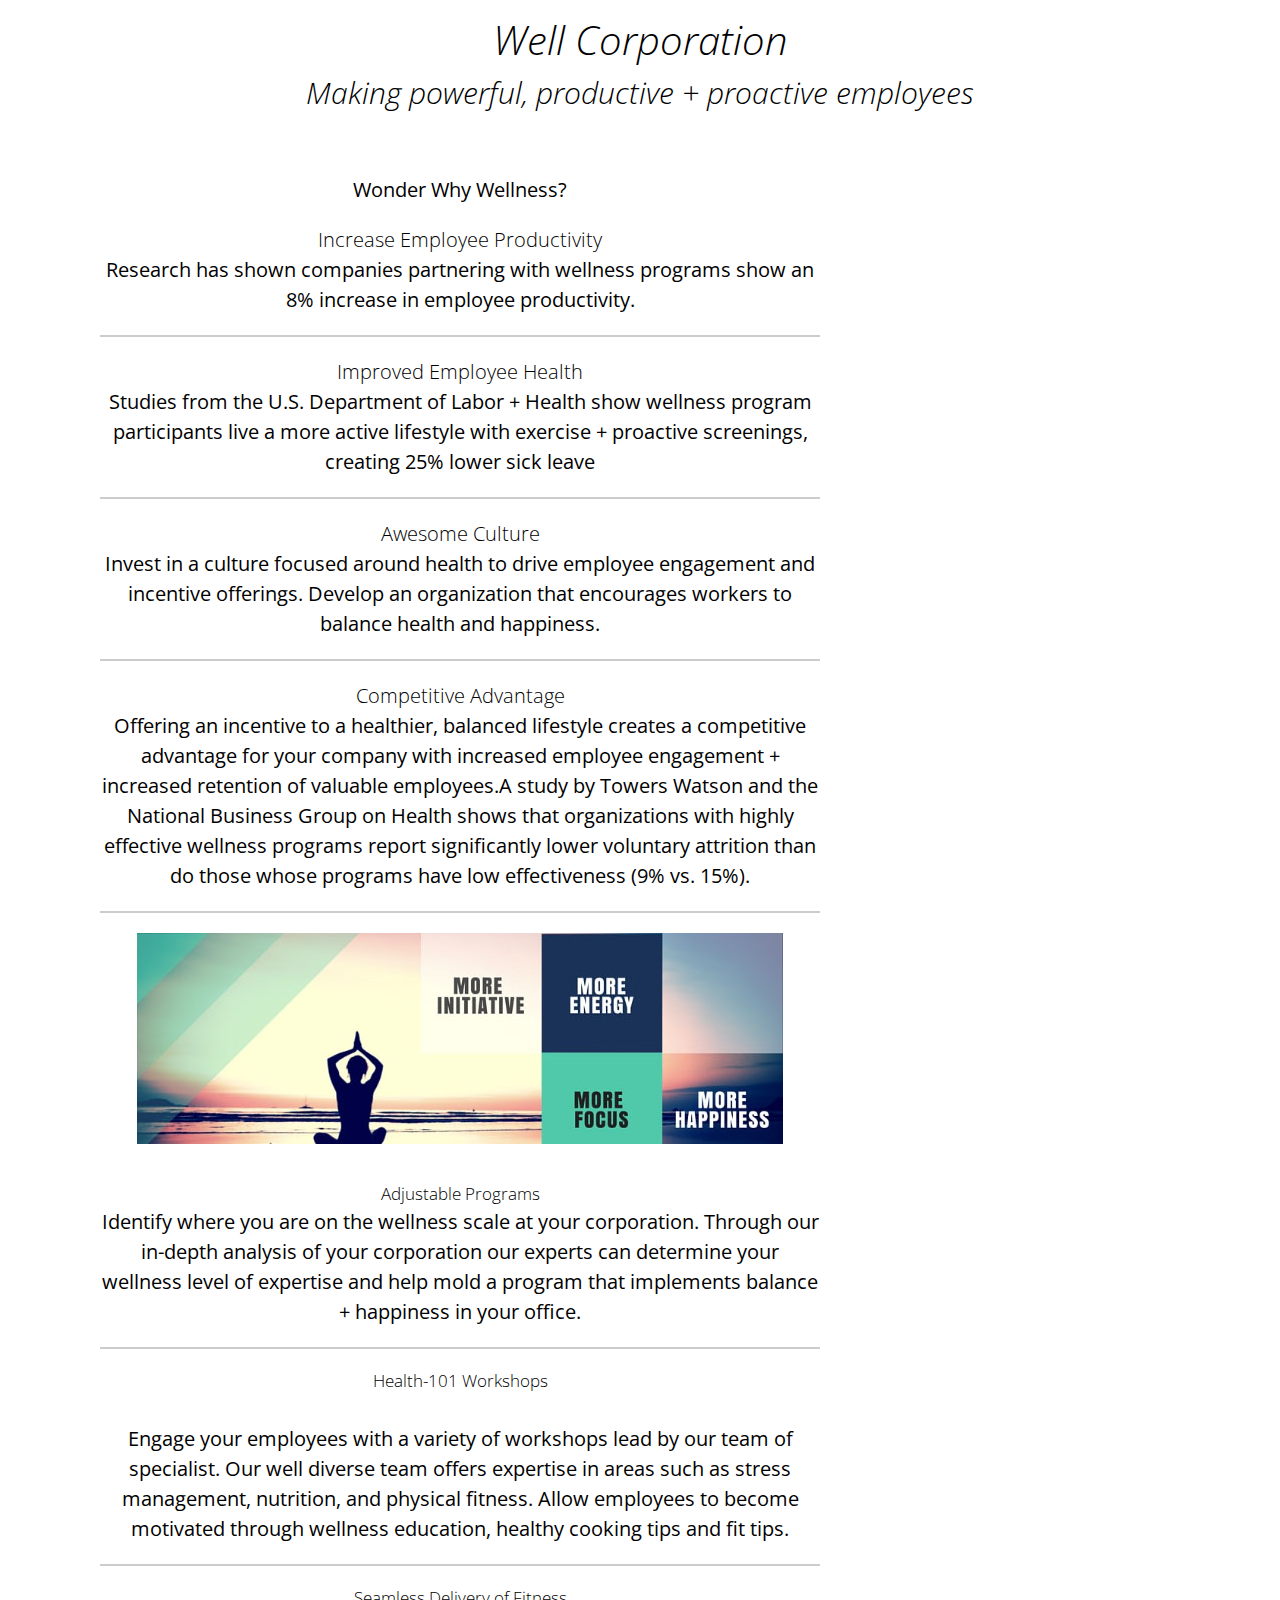
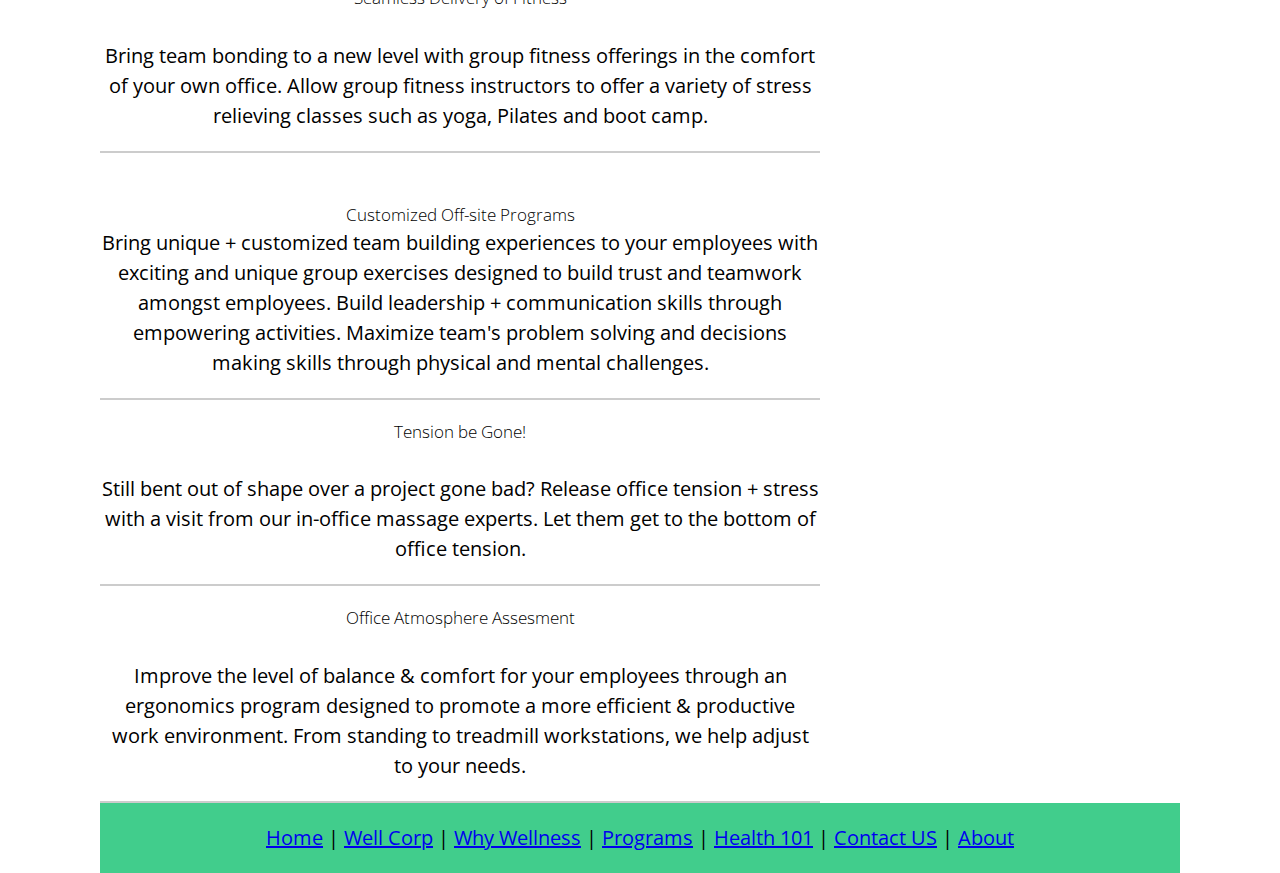
==== commit 74568c6e: "Unit 5 Changes" ====
--- a/unit_5/index.html
+++ b/unit_5/index.html
@@ -2,108 +2,115 @@
 <html>
 	<head>
 		<title>Well Corporation</title>
+
 		<link rel="stylesheet" type="text/css" href="css/style.css">
 		<link rel="stylesheet" href="path/to/font-awesome/css/font-awesome.min.css">
+		<link href="https://fonts.googleapis.com/css?family=Open+Sans" rel="stylesheet" type="text/css">
 	</head>
 	
-	<body
+	<body>
+		<div id="wrapper">
+			<header>
+				<h1>Well Corporation</h1>
+				<h2>Making powerful, productive + proactive employees</h2>
+			</header>
 
-		<nav>
-			<ul>
-				<li><a class="navlinks" href="#">Well Corporation</a></li>
-				<li><a class="navlinks" href="#">HOME</a></li>
-				<li><a class="navlinks" href="#">WHY WELLNESS</a></li>
-				<li><a class="navlinks" href="#">PROGRAMS</a></li>
-				<li><a class="navlinks" href="#">HEALTH 101</a></li>
-				<li><a class="navlinks" href="#">CONTACT</a></li>
-			</ul>
+		<nav class="top navigation">
+				<a class="navlinks" href="#">Home</a>
+				<a class="navlinks" href="#">WELL CORP</a>
+				<a class="navlinks" href="#">WHY WELLNESS</a>
+				<a class="navlinks" href="#">PROGRAMS</a>
+				<a class="navlinks" href="#">HEALTH 101</a>
+				<a class="navlinks" href="#">CONTACT</a>
 		</nav>
 
-		<header>
-			<h1>Making Powerful,productive and proactive employees</h1> 
-		</header>
+	 <main>
+	 	<div id="hero iamge">
+		<img src="images/homepage_meditation.jpg" alt tag="meditation employees">
+		</div>
 
-		 <img src="images/homepage_meditation.jpg" alt tag="meditation employees">
-	 <main>
+	 	<section id="why wellness"
+	 		<h3>Wonder Why Wellness?</h3>
+	 	</section>
 
-			<div id="why wellness section">
-			<br>
-				<img src="images/why_wellness_image.jpg">
-			<h2>Wonder Why Wellness?</h2>
-			</div>
+	 	<section id="why wellness">
+			<article>
+				<h4>Increase Employee Productivity</h4>
+				<p>Research has shown companies partnering with wellness programs show an 8% increase in employee productivity.</p>
+			</article>
 
-			<div class="reasons for wellness">
-			<section class="main program benefits">
-					<h3 class="benefit titles">Increase Employee Productivity</h3>
-					<p>Research has shown companies partnering with wellness programs show an 8% increase in employee productivity.</p>
+			<article>
+				<h4>Improved Employee Health</h4>
+				<p>Studies from the U.S. Department of Labor + Health show wellness program participants live a more active lifestyle with exercise + proactive screenings, creating 25% lower sick leave</p>
+			</article>
+
+			<article>
+				<h4>Awesome Culture</h4>
+				<p>Invest in a culture focused around health to drive employee engagement and incentive offerings. Develop an organization that encourages workers to balance health and happiness.</p>
+			</article>
 				</section>
 
-				<section class="main program benefits">
-					<h3 class="benefit titles">Improved Employee Health</h3>
-					<p>Studies from the U.S. Department of Labor + Health show wellness program participants live a more active lifestyle with exercise + proactive screenings, creating 25% lower sick leave</p>
+			<article>
+				<h4>Competitive Advantage</h4>
+				<p>Offering an incentive to a healthier, balanced lifestyle creates a competitive advantage for your company with increased employee engagement + increased retention of valuable employees.A study by Towers Watson and the National Business Group on Health shows that organizations with highly effective wellness programs report significantly lower voluntary attrition than do those whose programs have low effectiveness (9% vs. 15%).</p>
+			</article>
+		 </section>
 
+		<section id="programs">
+			<article>
+				<img src="images/why_wellness_image.jpg">
+				<br>
+				<i class="fa fa-calendar" aria-hidden="true"></i>
+				<h5>Adjustable Programs</h5>
 
-				<section class="main program benefits">
-					<h3 class="benefit titles">Awesome Culture</h3>
-					<p>Invest in a culture focused around health to drive employee engagement and incentive offerings. Develop an organization that encourages workers to balance health and happiness.</p>
-				</section>
+				<p> Identify where you are on the wellness scale at your corporation. Through our in-depth analysis of your corporation our experts can determine your wellness level of expertise and help mold a program that implements balance + happiness in your office.</p>
+			</article>
 
-				<section class="main program benefits">
-					<h3 class="benefit titles">Competitive Advantage</h3>
-					<p>Offering an incentive to a healthier, balanced lifestyle creates a competitive advantage for your company with increased employee engagement + increased retention of valuable employees.A study by Towers Watson and the National Business Group on Health shows that organizations with highly effective wellness programs report significantly lower voluntary attrition than do those whose programs have low effectiveness (9% vs. 15%).</p>
-				</section>
-			</div>
-			<hr>
+			<article>
+				<h5>Health-101 Workshops</h5>
+				
+				<i class="fa fa-heartbeat" aria-hidden="true"></i>
 
-			<h4>Find The Right Fit For Your Business</h4>
+				 <p>Engage your employees with a variety of workshops lead by our team of specialist. Our well diverse team offers expertise in areas such as stress management, nutrition, and physical fitness. Allow employees to become motivated through wellness education, healthy cooking tips and fit tips.</p>
+			</article>
 
-			<div class="service_content">	
-				<section class="programs">
-					<i class="fa fa-calendar" aria-hidden="true"></i>
-					<h4 class="program titles">Adjustable Programs</h4>
-					<p> Identify where you are on the wellness scale at your corporation. Through our in-depth analysis of your corporation our experts can determine your wellness level of expertise and help mold a program that implements balance & happiness in your office.
-					</p>
-				</section>
+			<article>
+				<h5>Seamless Delivery of Fitness</h5>
 
-				<section class="programs">	
-					<i class="fa fa-heartbeat" aria-hidden="true"></i>
-					<h4 class="program titles">Health-101 Workshops</h4>
-					 <p>Engage your employees with a variety of workshops lead by our team of specialist. Our well diverse team offers expertise in areas such as stress management, nutrition, and physical fitness. Allow employees to become motivated through wellness education, healthy cooking tips and fit tips.
-					</p>
-				</section>
+				<i class="fa fa-users" aria-hidden="true"></i>
+				
+				<p>Bring team bonding to a new level with group fitness offerings in the comfort of your own office. Allow group fitness instructors to offer a variety of stress relieving classes such as yoga, Pilates and boot camp.</p>
+			</article>
 
+			<article>
+				<i class="fa fa-bicycle" aria-hidden="true"></i>
+				<h5>Customized Off-site Programs</h5>
+					
+				<p> Bring unique + customized team building experiences to your employees with exciting and unique group exercises designed to build trust and teamwork amongst employees. Build leadership + communication skills through empowering activities. Maximize team's problem solving and decisions making skills through physical and mental challenges.</p>
+			</article>
 
-				<section class="programs">	
-					<i class="fa fa-users" aria-hidden="true"></i>
-					<h4 class="program titiles">Seamless Delivery of Fitness</h4>
-					<p>Bring team bonding to a new level with group fitness offerings in the comfort of your own office. Allow group fitness instructors to offer a variety of stress relieving classes such as yoga, Pilates and boot camp.
-					</p>
-				</section>
+			<article>
+				<h5>Tension be Gone!</h5>
+				
+				<i class="fa fa-pagelines" aria-hidden="true"></i>
+				
+				<p>Still bent out of shape over a project gone bad? Release office tension + stress with a visit from our in-office massage experts. Let them get to the bottom of office tension.</p>
+			</article>
 
-				<section class="programs">	
-					<i class="fa fa-bicycle" aria-hidden="true"></i>
-					<h4 class="program titles">Customized Off-site Programs</h4>
-					<p> Bring unique + customized team building experiences to your employees with exciting and unique group exercises designed to build trust and teamwork amongst employees. Build leadership + communication skills through empowering activities. Maximize team's problem solving and decisions making skills through physical and mental challenges.
-					</p>
-					</section>
-
-				<section class="programs">	
-					<i class="fa fa-pagelines" aria-hidden="true"></i>
-					<h4 class="program titles">Tension be Gone!</h4>
-					<p>Still bent out of shape over a project gone bad? Release office tension + stress with a visit from our in-office massage experts. Let them get to the bottom of office tension.
-					</p>
-				<section>
-
-				<section class="programs">	
-					<i class="fa fa-building-o" aria-hidden="true"></i>
-					<h4 class="program titles">Livable Digs Assesment</h4>
-					<p> Improve the level of balance &amp; comfort for your employees through an ergonomics program designed to promote a more efficient &amp; productive work environment. From standing to treadmill workstations, we help adjust to your needs.
-					</p>
-				</section>
-			</div>
-			</main>
+			<article>
+				<h5>Office Atmosphere Assesment</h5>
+				
+				<i class="fa fa-building-o" aria-hidden="true"></i>
+		
+				<p>Improve the level of balance &amp; comfort for your employees through an ergonomics program designed to promote a more efficient &amp; productive work environment. From standing to treadmill workstations, we help adjust to your needs.</p>
+			</article>
+			</section>
+		</main>
+			
 			<footer>
+				<a href="#">Home</a> | <a href="#">Well Corp</a> | <a href="#">Why Wellness</a> | <a href="#">Programs</a> | <a href="#">Health 101</a> | <a href="#">Contact US</a> | <a href="#">About</a>
 			</footer>
+		
 		</div>
 	</body>
 </html>--- a/unit_5/css/style.css
+++ b/unit_5/css/style.css
@@ -1,6 +1,5 @@
-@import url(https://fonts.googleapis.com/css?family=Open+Sans);
-*!
- *  Font Awesome 4.6.2 by @davegandy - http://fontawesome.io - @fontawesome
+
+* Font Awesome 4.6.2 by @davegandy - http://fontawesome.io - @fontawesome
  *  License - http://fontawesome.io/license (Font: SIL OFL 1.1, CSS: MIT License)
  */@font-face{font-family:'FontAwesome';src:url('../fonts/fontawesome-webfont.eot?v=4.6.2');src:url('../fonts/fontawesome-webfont.eot?#iefix&v=4.6.2') format('embedded-opentype'),url('../fonts/fontawesome-webfont.woff2?v=4.6.2') format('woff2'),url('../fonts/fontawesome-webfont.woff?v=4.6.2') format('woff'),url('../fonts/fontawesome-webfont.ttf?v=4.6.2') format('truetype'),url('../fonts/fontawesome-webfont.svg?v=4.6.2#fontawesomeregular') format('svg');font-weight:normal;font-style:normal}.fa{display:inline-block;font:normal normal normal 14px/1 FontAwesome;font-size:inherit;text-rendering:auto;-webkit-font-smoothing:antialiased;-moz-osx-font-smoothing:grayscale}.fa-lg{font-size:1.33333333em;line-height:.75em;vertical-align:-15%}.fa-2x{font-size:2em}.fa-3x{font-size:3em}.fa-4x{font-size:4em}.fa-5x{font-size:5em}.fa-fw{width:1.28571429em;text-align:center}.fa-ul{padding-left:0;margin-left:2.14285714em;list-style-type:none}.fa-ul>li{position:relative}.fa-li{position:absolute;left:-2.14285714em;width:2.14285714em;top:.14285714em;text-align:center}.fa-li.fa-lg{left:-1.85714286em}.fa-border{padding:.2em .25em .15em;border:solid .08em #eee;border-radius:.1em}.fa-pull-left{float:left}.fa-pull-right{float:right}.fa.fa-pull-left{margin-right:.3em}.fa.fa-pull-right{margin-left:.3em}.pull-right{float:right}.pull-left{float:left}.fa.pull-left{margin-right:.3em}.fa.pull-right{margin-left:.3em}.fa-spin{-webkit-animation:fa-spin 2s infinite linear;animation:fa-spin 2s infinite linear}.fa-pulse{-webkit-animation:fa-spin 1s infinite steps(8);animation:fa-spin 1s infinite steps(8)}@-webkit-keyframes fa-spin{0%{-webkit-transform:rotate(0deg);transform:rotate(0deg)}100%{-webkit-transform:rotate(359deg);transform:rotate(359deg)}}@keyframes fa-spin{0%{-webkit-transform:rotate(0deg);transform:rotate(0deg)}100%{-webkit-transform:rotate(359deg);transform:rotate(359deg)}}.fa-rotate-90{-ms-filter:"progid:DXImageTransform.Microsoft.BasicImage(rotation=1)";-webkit-transform:rotate(90deg);-ms-transform:rotate(90deg);transform:rotate(90deg)}.fa-rotate-180{-ms-filter:"progid:DXImageTransform.Microsoft.BasicImage(rotation=2)";-webkit-transform:rotate(180deg);-ms-transform:rotate(180deg);transform:rotate(180deg)}.fa-rotate-270{-ms-filter:"progid:DXImageTransform.Microsoft.BasicImage(rotation=3)";-webkit-transform:rotate(270deg);-ms-transform:rotate(270deg);transform:rotate(270deg)}.fa-flip-horizontal{-ms-filter:"progid:DXImageTransform.Microsoft.BasicImage(rotation=0, mirror=1)";-webkit-transform:scale(-1, 1);-ms-transform:scale(-1, 1);transform:scale(-1, 1)}.fa-flip-vertical{-ms-filter:"progid:DXImageTransform.Microsoft.BasicImage(rotation=2, mirror=1)";-webkit-transform:scale(1, -1);-ms-transform:scale(1, -1);transform:scale(1, -1)}:root .fa-rotate-90,:root .fa-rotate-180,:root .fa-rotate-270,:root .fa-flip-horizontal,:root .fa-flip-vertical{filter:none}.fa-stack{position:relative;display:inline-block;width:2em;height:2em;line-height:2em;vertical-align:middle}.fa-stack-1x,.fa-stack-2x{position:absolute;left:0;width:100%;text-align:center}.fa-stack-1x{line-height:inherit}.fa-stack-2x{font-size:2em}.fa-inverse{color:#fff}.fa-glass:before{content:"\f000"}.fa-music:before{content:"\f001"}.fa-search:before{content:"\f002"}.fa-envelope-o:before{content:"\f003"}.fa-heart:before{content:"\f004"}.fa-star:before{content:"\f005"}.fa-star-o:before{content:"\f006"}.fa-user:before{content:"\f007"}.fa-film:before{content:"\f008"}.fa-th-large:before{content:"\f009"}.fa-th:before{content:"\f00a"}.fa-th-list:before{content:"\f00b"}.fa-check:before{content:"\f00c"}.fa-remove:before,.fa-close:before,.fa-times:before{content:"\f00d"}.fa-search-plus:before{content:"\f00e"}.fa-search-minus:before{content:"\f010"}.fa-power-off:before{content:"\f011"}.fa-signal:before{content:"\f012"}.fa-gear:before,.fa-cog:before{content:"\f013"}.fa-trash-o:before{content:"\f014"}.fa-home:before{content:"\f015"}.fa-file-o:before{content:"\f016"}.fa-clock-o:before{content:"\f017"}.fa-road:before{content:"\f018"}.fa-download:before{content:"\f019"}.fa-arrow-circle-o-down:before{content:"\f01a"}.fa-arrow-circle-o-up:before{content:"\f01b"}.fa-inbox:before{content:"\f01c"}.fa-play-circle-o:before{content:"\f01d"}.fa-rotate-right:before,.fa-repeat:before{content:"\f01e"}.fa-refresh:before{content:"\f021"}.fa-list-alt:before{content:"\f022"}.fa-lock:before{content:"\f023"}.fa-flag:before{content:"\f024"}.fa-headphones:before{content:"\f025"}.fa-volume-off:before{content:"\f026"}.fa-volume-down:before{content:"\f027"}.fa-volume-up:before{content:"\f028"}.fa-qrcode:before{content:"\f029"}.fa-barcode:before{content:"\f02a"}.fa-tag:before{content:"\f02b"}.fa-tags:before{content:"\f02c"}.fa-book:before{content:"\f02d"}.fa-bookmark:before{content:"\f02e"}.fa-print:before{content:"\f02f"}.fa-camera:before{content:"\f030"}.fa-font:before{content:"\f031"}.fa-bold:before{content:"\f032"}.fa-italic:before{content:"\f033"}.fa-text-height:before{content:"\f034"}.fa-text-width:before{content:"\f035"}.fa-align-left:before{content:"\f036"}.fa-align-center:before{content:"\f037"}.fa-align-right:before{content:"\f038"}.fa-align-justify:before{content:"\f039"}.fa-list:before{content:"\f03a"}.fa-dedent:before,.fa-outdent:before{content:"\f03b"}.fa-indent:before{content:"\f03c"}.fa-video-camera:before{content:"\f03d"}.fa-photo:before,.fa-image:before,.fa-picture-o:before{content:"\f03e"}.fa-pencil:before{content:"\f040"}.fa-map-marker:before{content:"\f041"}.fa-adjust:before{content:"\f042"}.fa-tint:before{content:"\f043"}.fa-edit:before,.fa-pencil-square-o:before{content:"\f044"}.fa-share-square-o:before{content:"\f045"}.fa-check-square-o:before{content:"\f046"}.fa-arrows:before{content:"\f047"}.fa-step-backward:before{content:"\f048"}.fa-fast-backward:before{content:"\f049"}.fa-backward:before{content:"\f04a"}.fa-play:before{content:"\f04b"}.fa-pause:before{content:"\f04c"}.fa-stop:before{content:"\f04d"}.fa-forward:before{content:"\f04e"}.fa-fast-forward:before{content:"\f050"}.fa-step-forward:before{content:"\f051"}.fa-eject:before{content:"\f052"}.fa-chevron-left:before{content:"\f053"}.fa-chevron-right:before{content:"\f054"}.fa-plus-circle:before{content:"\f055"}.fa-minus-circle:before{content:"\f056"}.fa-times-circle:before{content:"\f057"}.fa-check-circle:before{content:"\f058"}.fa-question-circle:before{content:"\f059"}.fa-info-circle:before{content:"\f05a"}.fa-crosshairs:before{content:"\f05b"}.fa-times-circle-o:before{content:"\f05c"}.fa-check-circle-o:before{content:"\f05d"}.fa-ban:before{content:"\f05e"}.fa-arrow-left:before{content:"\f060"}.fa-arrow-right:before{content:"\f061"}.fa-arrow-up:before{content:"\f062"}.fa-arrow-down:before{content:"\f063"}.fa-mail-forward:before,.fa-share:before{content:"\f064"}.fa-expand:before{content:"\f065"}.fa-compress:before{content:"\f066"}.fa-plus:before{content:"\f067"}.fa-minus:before{content:"\f068"}.fa-asterisk:before{content:"\f069"}.fa-exclamation-circle:before{content:"\f06a"}.fa-gift:before{content:"\f06b"}.fa-leaf:before{content:"\f06c"}.fa-fire:before{content:"\f06d"}.fa-eye:before{content:"\f06e"}.fa-eye-slash:before{content:"\f070"}.fa-warning:before,.fa-exclamation-triangle:before{content:"\f071"}.fa-plane:before{content:"\f072"}.fa-calendar:before{content:"\f073"}.fa-random:before{content:"\f074"}.fa-comment:before{content:"\f075"}.fa-magnet:before{content:"\f076"}.fa-chevron-up:before{content:"\f077"}.fa-chevron-down:before{content:"\f078"}.fa-retweet:before{content:"\f079"}.fa-shopping-cart:before{content:"\f07a"}.fa-folder:before{content:"\f07b"}.fa-folder-open:before{content:"\f07c"}.fa-arrows-v:before{content:"\f07d"}.fa-arrows-h:before{content:"\f07e"}.fa-bar-chart-o:before,.fa-bar-chart:before{content:"\f080"}.fa-twitter-square:before{content:"\f081"}.fa-facebook-square:before{content:"\f082"}.fa-camera-retro:before{content:"\f083"}.fa-key:before{content:"\f084"}.fa-gears:before,.fa-cogs:before{content:"\f085"}.fa-comments:before{content:"\f086"}.fa-thumbs-o-up:before{content:"\f087"}.fa-thumbs-o-down:before{content:"\f088"}.fa-star-half:before{content:"\f089"}.fa-heart-o:before{content:"\f08a"}.fa-sign-out:before{content:"\f08b"}.fa-linkedin-square:before{content:"\f08c"}.fa-thumb-tack:before{content:"\f08d"}.fa-external-link:before{content:"\f08e"}.fa-sign-in:before{content:"\f090"}.fa-trophy:before{content:"\f091"}.fa-github-square:before{content:"\f092"}.fa-upload:before{content:"\f093"}.fa-lemon-o:before{content:"\f094"}.fa-phone:before{content:"\f095"}.fa-square-o:before{content:"\f096"}.fa-bookmark-o:before{content:"\f097"}.fa-phone-square:before{content:"\f098"}.fa-twitter:before{content:"\f099"}.fa-facebook-f:before,.fa-facebook:before{content:"\f09a"}.fa-github:before{content:"\f09b"}.fa-unlock:before{content:"\f09c"}.fa-credit-card:before{content:"\f09d"}.fa-feed:before,.fa-rss:before{content:"\f09e"}.fa-hdd-o:before{content:"\f0a0"}.fa-bullhorn:before{content:"\f0a1"}.fa-bell:before{content:"\f0f3"}.fa-certificate:before{content:"\f0a3"}.fa-hand-o-right:before{content:"\f0a4"}.fa-hand-o-left:before{content:"\f0a5"}.fa-hand-o-up:before{content:"\f0a6"}.fa-hand-o-down:before{content:"\f0a7"}.fa-arrow-circle-left:before{content:"\f0a8"}.fa-arrow-circle-right:before{content:"\f0a9"}.fa-arrow-circle-up:before{content:"\f0aa"}.fa-arrow-circle-down:before{content:"\f0ab"}.fa-globe:before{content:"\f0ac"}.fa-wrench:before{content:"\f0ad"}.fa-tasks:before{content:"\f0ae"}.fa-filter:before{content:"\f0b0"}.fa-briefcase:before{content:"\f0b1"}.fa-arrows-alt:before{content:"\f0b2"}.fa-group:before,.fa-users:before{content:"\f0c0"}.fa-chain:before,.fa-link:before{content:"\f0c1"}.fa-cloud:before{content:"\f0c2"}.fa-flask:before{content:"\f0c3"}.fa-cut:before,.fa-scissors:before{content:"\f0c4"}.fa-copy:before,.fa-files-o:before{content:"\f0c5"}.fa-paperclip:before{content:"\f0c6"}.fa-save:before,.fa-floppy-o:before{content:"\f0c7"}.fa-square:before{content:"\f0c8"}.fa-navicon:before,.fa-reorder:before,.fa-bars:before{content:"\f0c9"}.fa-list-ul:before{content:"\f0ca"}.fa-list-ol:before{content:"\f0cb"}.fa-strikethrough:before{content:"\f0cc"}.fa-underline:before{content:"\f0cd"}.fa-table:before{content:"\f0ce"}.fa-magic:before{content:"\f0d0"}.fa-truck:before{content:"\f0d1"}.fa-pinterest:before{content:"\f0d2"}.fa-pinterest-square:before{content:"\f0d3"}.fa-google-plus-square:before{content:"\f0d4"}.fa-google-plus:before{content:"\f0d5"}.fa-money:before{content:"\f0d6"}.fa-caret-down:before{content:"\f0d7"}.fa-caret-up:before{content:"\f0d8"}.fa-caret-left:before{content:"\f0d9"}.fa-caret-right:before{content:"\f0da"}.fa-columns:before{content:"\f0db"}.fa-unsorted:before,.fa-sort:before{content:"\f0dc"}.fa-sort-down:before,.fa-sort-desc:before{content:"\f0dd"}.fa-sort-up:before,.fa-sort-asc:before{content:"\f0de"}.fa-envelope:before{content:"\f0e0"}.fa-linkedin:before{content:"\f0e1"}.fa-rotate-left:before,.fa-undo:before{content:"\f0e2"}.fa-legal:before,.fa-gavel:before{content:"\f0e3"}.fa-dashboard:before,.fa-tachometer:before{content:"\f0e4"}.fa-comment-o:before{content:"\f0e5"}.fa-comments-o:before{content:"\f0e6"}.fa-flash:before,.fa-bolt:before{content:"\f0e7"}.fa-sitemap:before{content:"\f0e8"}.fa-umbrella:before{content:"\f0e9"}.fa-paste:before,.fa-clipboard:before{content:"\f0ea"}.fa-lightbulb-o:before{content:"\f0eb"}.fa-exchange:before{content:"\f0ec"}.fa-cloud-download:before{content:"\f0ed"}.fa-cloud-upload:before{content:"\f0ee"}.fa-user-md:before{content:"\f0f0"}.fa-stethoscope:before{content:"\f0f1"}.fa-suitcase:before{content:"\f0f2"}.fa-bell-o:before{content:"\f0a2"}.fa-coffee:before{content:"\f0f4"}.fa-cutlery:before{content:"\f0f5"}.fa-file-text-o:before{content:"\f0f6"}.fa-building-o:before{content:"\f0f7"}.fa-hospital-o:before{content:"\f0f8"}.fa-ambulance:before{content:"\f0f9"}.fa-medkit:before{content:"\f0fa"}.fa-fighter-jet:before{content:"\f0fb"}.fa-beer:before{content:"\f0fc"}.fa-h-square:before{content:"\f0fd"}.fa-plus-square:before{content:"\f0fe"}.fa-angle-double-left:before{content:"\f100"}.fa-angle-double-right:before{content:"\f101"}.fa-angle-double-up:before{content:"\f102"}.fa-angle-double-down:before{content:"\f103"}.fa-angle-left:before{content:"\f104"}.fa-angle-right:before{content:"\f105"}.fa-angle-up:before{content:"\f106"}.fa-angle-down:before{content:"\f107"}.fa-desktop:before{content:"\f108"}.fa-laptop:before{content:"\f109"}.fa-tablet:before{content:"\f10a"}.fa-mobile-phone:before,.fa-mobile:before{content:"\f10b"}.fa-circle-o:before{content:"\f10c"}.fa-quote-left:before{content:"\f10d"}.fa-quote-right:before{content:"\f10e"}.fa-spinner:before{content:"\f110"}.fa-circle:before{content:"\f111"}.fa-mail-reply:before,.fa-reply:before{content:"\f112"}.fa-github-alt:before{content:"\f113"}.fa-folder-o:before{content:"\f114"}.fa-folder-open-o:before{content:"\f115"}.fa-smile-o:before{content:"\f118"}.fa-frown-o:before{content:"\f119"}.fa-meh-o:before{content:"\f11a"}.fa-gamepad:before{content:"\f11b"}.fa-keyboard-o:before{content:"\f11c"}.fa-flag-o:before{content:"\f11d"}.fa-flag-checkered:before{content:"\f11e"}.fa-terminal:before{content:"\f120"}.fa-code:before{content:"\f121"}.fa-mail-reply-all:before,.fa-reply-all:before{content:"\f122"}.fa-star-half-empty:before,.fa-star-half-full:before,.fa-star-half-o:before{content:"\f123"}.fa-location-arrow:before{content:"\f124"}.fa-crop:before{content:"\f125"}.fa-code-fork:before{content:"\f126"}.fa-unlink:before,.fa-chain-broken:before{content:"\f127"}.fa-question:before{content:"\f128"}.fa-info:before{content:"\f129"}.fa-exclamation:before{content:"\f12a"}.fa-superscript:before{content:"\f12b"}.fa-subscript:before{content:"\f12c"}.fa-eraser:before{content:"\f12d"}.fa-puzzle-piece:before{content:"\f12e"}.fa-microphone:before{content:"\f130"}.fa-microphone-slash:before{content:"\f131"}.fa-shield:before{content:"\f132"}.fa-calendar-o:before{content:"\f133"}.fa-fire-extinguisher:before{content:"\f134"}.fa-rocket:before{content:"\f135"}.fa-maxcdn:before{content:"\f136"}.fa-chevron-circle-left:before{content:"\f137"}.fa-chevron-circle-right:before{content:"\f138"}.fa-chevron-circle-up:before{content:"\f139"}.fa-chevron-circle-down:before{content:"\f13a"}.fa-html5:before{content:"\f13b"}.fa-css3:before{content:"\f13c"}.fa-anchor:before{content:"\f13d"}.fa-unlock-alt:before{content:"\f13e"}.fa-bullseye:before{content:"\f140"}.fa-ellipsis-h:before{content:"\f141"}.fa-ellipsis-v:before{content:"\f142"}.fa-rss-square:before{content:"\f143"}.fa-play-circle:before{content:"\f144"}.fa-ticket:before{content:"\f145"}.fa-minus-square:before{content:"\f146"}.fa-minus-square-o:before{content:"\f147"}.fa-level-up:before{content:"\f148"}.fa-level-down:before{content:"\f149"}.fa-check-square:before{content:"\f14a"}.fa-pencil-square:before{content:"\f14b"}.fa-external-link-square:before{content:"\f14c"}.fa-share-square:before{content:"\f14d"}.fa-compass:before{content:"\f14e"}.fa-toggle-down:before,.fa-caret-square-o-down:before{content:"\f150"}.fa-toggle-up:before,.fa-caret-square-o-up:before{content:"\f151"}.fa-toggle-right:before,.fa-caret-square-o-right:before{content:"\f152"}.fa-euro:before,.fa-eur:before{content:"\f153"}.fa-gbp:before{content:"\f154"}.fa-dollar:before,.fa-usd:before{content:"\f155"}.fa-rupee:before,.fa-inr:before{content:"\f156"}.fa-cny:before,.fa-rmb:before,.fa-yen:before,.fa-jpy:before{content:"\f157"}.fa-ruble:before,.fa-rouble:before,.fa-rub:before{content:"\f158"}.fa-won:before,.fa-krw:before{content:"\f159"}.fa-bitcoin:before,.fa-btc:before{content:"\f15a"}.fa-file:before{content:"\f15b"}.fa-file-text:before{content:"\f15c"}.fa-sort-alpha-asc:before{content:"\f15d"}.fa-sort-alpha-desc:before{content:"\f15e"}.fa-sort-amount-asc:before{content:"\f160"}.fa-sort-amount-desc:before{content:"\f161"}.fa-sort-numeric-asc:before{content:"\f162"}.fa-sort-numeric-desc:before{content:"\f163"}.fa-thumbs-up:before{content:"\f164"}.fa-thumbs-down:before{content:"\f165"}.fa-youtube-square:before{content:"\f166"}.fa-youtube:before{content:"\f167"}.fa-xing:before{content:"\f168"}.fa-xing-square:before{content:"\f169"}.fa-youtube-play:before{content:"\f16a"}.fa-dropbox:before{content:"\f16b"}.fa-stack-overflow:before{content:"\f16c"}.fa-instagram:before{content:"\f16d"}.fa-flickr:before{content:"\f16e"}.fa-adn:before{content:"\f170"}.fa-bitbucket:before{content:"\f171"}.fa-bitbucket-square:before{content:"\f172"}.fa-tumblr:before{content:"\f173"}.fa-tumblr-square:before{content:"\f174"}.fa-long-arrow-down:before{content:"\f175"}.fa-long-arrow-up:before{content:"\f176"}.fa-long-arrow-left:before{content:"\f177"}.fa-long-arrow-right:before{content:"\f178"}.fa-apple:before{content:"\f179"}.fa-windows:before{content:"\f17a"}.fa-android:before{content:"\f17b"}.fa-linux:before{content:"\f17c"}.fa-dribbble:before{content:"\f17d"}.fa-skype:before{content:"\f17e"}.fa-foursquare:before{content:"\f180"}.fa-trello:before{content:"\f181"}.fa-female:before{content:"\f182"}.fa-male:before{content:"\f183"}.fa-gittip:before,.fa-gratipay:before{content:"\f184"}.fa-sun-o:before{content:"\f185"}.fa-moon-o:before{content:"\f186"}.fa-archive:before{content:"\f187"}.fa-bug:before{content:"\f188"}.fa-vk:before{content:"\f189"}.fa-weibo:before{content:"\f18a"}.fa-renren:before{content:"\f18b"}.fa-pagelines:before{content:"\f18c"}.fa-stack-exchange:before{content:"\f18d"}.fa-arrow-circle-o-right:before{content:"\f18e"}.fa-arrow-circle-o-left:before{content:"\f190"}.fa-toggle-left:before,.fa-caret-square-o-left:before{content:"\f191"}.fa-dot-circle-o:before{content:"\f192"}.fa-wheelchair:before{content:"\f193"}.fa-vimeo-square:before{content:"\f194"}.fa-turkish-lira:before,.fa-try:before{content:"\f195"}.fa-plus-square-o:before{content:"\f196"}.fa-space-shuttle:before{content:"\f197"}.fa-slack:before{content:"\f198"}.fa-envelope-square:before{content:"\f199"}.fa-wordpress:before{content:"\f19a"}.fa-openid:before{content:"\f19b"}.fa-institution:before,.fa-bank:before,.fa-university:before{content:"\f19c"}.fa-mortar-board:before,.fa-graduation-cap:before{content:"\f19d"}.fa-yahoo:before{content:"\f19e"}.fa-google:before{content:"\f1a0"}.fa-reddit:before{content:"\f1a1"}.fa-reddit-square:before{content:"\f1a2"}.fa-stumbleupon-circle:before{content:"\f1a3"}.fa-stumbleupon:before{content:"\f1a4"}.fa-delicious:before{content:"\f1a5"}.fa-digg:before{content:"\f1a6"}.fa-pied-piper-pp:before{content:"\f1a7"}.fa-pied-piper-alt:before{content:"\f1a8"}.fa-drupal:before{content:"\f1a9"}.fa-joomla:before{content:"\f1aa"}.fa-language:before{content:"\f1ab"}.fa-fax:before{content:"\f1ac"}.fa-building:before{content:"\f1ad"}.fa-child:before{content:"\f1ae"}.fa-paw:before{content:"\f1b0"}.fa-spoon:before{content:"\f1b1"}.fa-cube:before{content:"\f1b2"}.fa-cubes:before{content:"\f1b3"}.fa-behance:before{content:"\f1b4"}.fa-behance-square:before{content:"\f1b5"}.fa-steam:before{content:"\f1b6"}.fa-steam-square:before{content:"\f1b7"}.fa-recycle:before{content:"\f1b8"}.fa-automobile:before,.fa-car:before{content:"\f1b9"}.fa-cab:before,.fa-taxi:before{content:"\f1ba"}.fa-tree:before{content:"\f1bb"}.fa-spotify:before{content:"\f1bc"}.fa-deviantart:before{content:"\f1bd"}.fa-soundcloud:before{content:"\f1be"}.fa-database:before{content:"\f1c0"}.fa-file-pdf-o:before{content:"\f1c1"}.fa-file-word-o:before{content:"\f1c2"}.fa-file-excel-o:before{content:"\f1c3"}.fa-file-powerpoint-o:before{content:"\f1c4"}.fa-file-photo-o:before,.fa-file-picture-o:before,.fa-file-image-o:before{content:"\f1c5"}.fa-file-zip-o:before,.fa-file-archive-o:before{content:"\f1c6"}.fa-file-sound-o:before,.fa-file-audio-o:before{content:"\f1c7"}.fa-file-movie-o:before,.fa-file-video-o:before{content:"\f1c8"}.fa-file-code-o:before{content:"\f1c9"}.fa-vine:before{content:"\f1ca"}.fa-codepen:before{content:"\f1cb"}.fa-jsfiddle:before{content:"\f1cc"}.fa-life-bouy:before,.fa-life-buoy:before,.fa-life-saver:before,.fa-support:before,.fa-life-ring:before{content:"\f1cd"}.fa-circle-o-notch:before{content:"\f1ce"}.fa-ra:before,.fa-resistance:before,.fa-rebel:before{content:"\f1d0"}.fa-ge:before,.fa-empire:before{content:"\f1d1"}.fa-git-square:before{content:"\f1d2"}.fa-git:before{content:"\f1d3"}.fa-y-combinator-square:before,.fa-yc-square:before,.fa-hacker-news:before{content:"\f1d4"}.fa-tencent-weibo:before{content:"\f1d5"}.fa-qq:before{content:"\f1d6"}.fa-wechat:before,.fa-weixin:before{content:"\f1d7"}.fa-send:before,.fa-paper-plane:before{content:"\f1d8"}.fa-send-o:before,.fa-paper-plane-o:before{content:"\f1d9"}.fa-history:before{content:"\f1da"}.fa-circle-thin:before{content:"\f1db"}.fa-header:before{content:"\f1dc"}.fa-paragraph:before{content:"\f1dd"}.fa-sliders:before{content:"\f1de"}.fa-share-alt:before{content:"\f1e0"}.fa-share-alt-square:before{content:"\f1e1"}.fa-bomb:before{content:"\f1e2"}.fa-soccer-ball-o:before,.fa-futbol-o:before{content:"\f1e3"}.fa-tty:before{content:"\f1e4"}.fa-binoculars:before{content:"\f1e5"}.fa-plug:before{content:"\f1e6"}.fa-slideshare:before{content:"\f1e7"}.fa-twitch:before{content:"\f1e8"}.fa-yelp:before{content:"\f1e9"}.fa-newspaper-o:before{content:"\f1ea"}.fa-wifi:before{content:"\f1eb"}.fa-calculator:before{content:"\f1ec"}.fa-paypal:before{content:"\f1ed"}.fa-google-wallet:before{content:"\f1ee"}.fa-cc-visa:before{content:"\f1f0"}.fa-cc-mastercard:before{content:"\f1f1"}.fa-cc-discover:before{content:"\f1f2"}.fa-cc-amex:before{content:"\f1f3"}.fa-cc-paypal:before{content:"\f1f4"}.fa-cc-stripe:before{content:"\f1f5"}.fa-bell-slash:before{content:"\f1f6"}.fa-bell-slash-o:before{content:"\f1f7"}.fa-trash:before{content:"\f1f8"}.fa-copyright:before{content:"\f1f9"}.fa-at:before{content:"\f1fa"}.fa-eyedropper:before{content:"\f1fb"}.fa-paint-brush:before{content:"\f1fc"}.fa-birthday-cake:before{content:"\f1fd"}.fa-area-chart:before{content:"\f1fe"}.fa-pie-chart:before{content:"\f200"}.fa-line-chart:before{content:"\f201"}.fa-lastfm:before{content:"\f202"}.fa-lastfm-square:before{content:"\f203"}.fa-toggle-off:before{content:"\f204"}.fa-toggle-on:before{content:"\f205"}.fa-bicycle:before{content:"\f206"}.fa-bus:before{content:"\f207"}.fa-ioxhost:before{content:"\f208"}.fa-angellist:before{content:"\f209"}.fa-cc:before{content:"\f20a"}.fa-shekel:before,.fa-sheqel:before,.fa-ils:before{content:"\f20b"}.fa-meanpath:before{content:"\f20c"}.fa-buysellads:before{content:"\f20d"}.fa-connectdevelop:before{content:"\f20e"}.fa-dashcube:before{content:"\f210"}.fa-forumbee:before{content:"\f211"}.fa-leanpub:before{content:"\f212"}.fa-sellsy:before{content:"\f213"}.fa-shirtsinbulk:before{content:"\f214"}.fa-simplybuilt:before{content:"\f215"}.fa-skyatlas:before{content:"\f216"}.fa-cart-plus:before{content:"\f217"}.fa-cart-arrow-down:before{content:"\f218"}.fa-diamond:before{content:"\f219"}.fa-ship:before{content:"\f21a"}.fa-user-secret:before{content:"\f21b"}.fa-motorcycle:before{content:"\f21c"}.fa-street-view:before{content:"\f21d"}.fa-heartbeat:before{content:"\f21e"}.fa-venus:before{content:"\f221"}.fa-mars:before{content:"\f222"}.fa-mercury:before{content:"\f223"}.fa-intersex:before,.fa-transgender:before{content:"\f224"}.fa-transgender-alt:before{content:"\f225"}.fa-venus-double:before{content:"\f226"}.fa-mars-double:before{content:"\f227"}.fa-venus-mars:before{content:"\f228"}.fa-mars-stroke:before{content:"\f229"}.fa-mars-stroke-v:before{content:"\f22a"}.fa-mars-stroke-h:before{content:"\f22b"}.fa-neuter:before{content:"\f22c"}.fa-genderless:before{content:"\f22d"}.fa-facebook-official:before{content:"\f230"}.fa-pinterest-p:before{content:"\f231"}.fa-whatsapp:before{content:"\f232"}.fa-server:before{content:"\f233"}.fa-user-plus:before{content:"\f234"}.fa-user-times:before{content:"\f235"}.fa-hotel:before,.fa-bed:before{content:"\f236"}.fa-viacoin:before{content:"\f237"}.fa-train:before{content:"\f238"}.fa-subway:before{content:"\f239"}.fa-medium:before{content:"\f23a"}.fa-yc:before,.fa-y-combinator:before{content:"\f23b"}.fa-optin-monster:before{content:"\f23c"}.fa-opencart:before{content:"\f23d"}.fa-expeditedssl:before{content:"\f23e"}.fa-battery-4:before,.fa-battery-full:before{content:"\f240"}.fa-battery-3:before,.fa-battery-three-quarters:before{content:"\f241"}.fa-battery-2:before,.fa-battery-half:before{content:"\f242"}.fa-battery-1:before,.fa-battery-quarter:before{content:"\f243"}.fa-battery-0:before,.fa-battery-empty:before{content:"\f244"}.fa-mouse-pointer:before{content:"\f245"}.fa-i-cursor:before{content:"\f246"}.fa-object-group:before{content:"\f247"}.fa-object-ungroup:before{content:"\f248"}.fa-sticky-note:before{content:"\f249"}.fa-sticky-note-o:before{content:"\f24a"}.fa-cc-jcb:before{content:"\f24b"}.fa-cc-diners-club:before{content:"\f24c"}.fa-clone:before{content:"\f24d"}.fa-balance-scale:before{content:"\f24e"}.fa-hourglass-o:before{content:"\f250"}.fa-hourglass-1:before,.fa-hourglass-start:before{content:"\f251"}.fa-hourglass-2:before,.fa-hourglass-half:before{content:"\f252"}.fa-hourglass-3:before,.fa-hourglass-end:before{content:"\f253"}.fa-hourglass:before{content:"\f254"}.fa-hand-grab-o:before,.fa-hand-rock-o:before{content:"\f255"}.fa-hand-stop-o:before,.fa-hand-paper-o:before{content:"\f256"}.fa-hand-scissors-o:before{content:"\f257"}.fa-hand-lizard-o:before{content:"\f258"}.fa-hand-spock-o:before{content:"\f259"}.fa-hand-pointer-o:before{content:"\f25a"}.fa-hand-peace-o:before{content:"\f25b"}.fa-trademark:before{content:"\f25c"}.fa-registered:before{content:"\f25d"}.fa-creative-commons:before{content:"\f25e"}.fa-gg:before{content:"\f260"}.fa-gg-circle:before{content:"\f261"}.fa-tripadvisor:before{content:"\f262"}.fa-odnoklassniki:before{content:"\f263"}.fa-odnoklassniki-square:before{content:"\f264"}.fa-get-pocket:before{content:"\f265"}.fa-wikipedia-w:before{content:"\f266"}.fa-safari:before{content:"\f267"}.fa-chrome:before{content:"\f268"}.fa-firefox:before{content:"\f269"}.fa-opera:before{content:"\f26a"}.fa-internet-explorer:before{content:"\f26b"}.fa-tv:before,.fa-television:before{content:"\f26c"}.fa-contao:before{content:"\f26d"}.fa-500px:before{content:"\f26e"}.fa-amazon:before{content:"\f270"}.fa-calendar-plus-o:before{content:"\f271"}.fa-calendar-minus-o:before{content:"\f272"}.fa-calendar-times-o:before{content:"\f273"}.fa-calendar-check-o:before{content:"\f274"}.fa-industry:before{content:"\f275"}.fa-map-pin:before{content:"\f276"}.fa-map-signs:before{content:"\f277"}.fa-map-o:before{content:"\f278"}.fa-map:before{content:"\f279"}.fa-commenting:before{content:"\f27a"}.fa-commenting-o:before{content:"\f27b"}.fa-houzz:before{content:"\f27c"}.fa-vimeo:before{content:"\f27d"}.fa-black-tie:before{content:"\f27e"}.fa-fonticons:before{content:"\f280"}.fa-reddit-alien:before{content:"\f281"}.fa-edge:before{content:"\f282"}.fa-credit-card-alt:before{content:"\f283"}.fa-codiepie:before{content:"\f284"}.fa-modx:before{content:"\f285"}.fa-fort-awesome:before{content:"\f286"}.fa-usb:before{content:"\f287"}.fa-product-hunt:before{content:"\f288"}.fa-mixcloud:before{content:"\f289"}.fa-scribd:before{content:"\f28a"}.fa-pause-circle:before{content:"\f28b"}.fa-pause-circle-o:before{content:"\f28c"}.fa-stop-circle:before{content:"\f28d"}.fa-stop-circle-o:before{content:"\f28e"}.fa-shopping-bag:before{content:"\f290"}.fa-shopping-basket:before{content:"\f291"}.fa-hashtag:before{content:"\f292"}.fa-bluetooth:before{content:"\f293"}.fa-bluetooth-b:before{content:"\f294"}.fa-percent:before{content:"\f295"}.fa-gitlab:before{content:"\f296"}.fa-wpbeginner:before{content:"\f297"}.fa-wpforms:before{content:"\f298"}.fa-envira:before{content:"\f299"}.fa-universal-access:before{content:"\f29a"}.fa-wheelchair-alt:before{content:"\f29b"}.fa-question-circle-o:before{content:"\f29c"}.fa-blind:before{content:"\f29d"}.fa-audio-description:before{content:"\f29e"}.fa-volume-control-phone:before{content:"\f2a0"}.fa-braille:before{content:"\f2a1"}.fa-assistive-listening-systems:before{content:"\f2a2"}.fa-asl-interpreting:before,.fa-american-sign-language-interpreting:before{content:"\f2a3"}.fa-deafness:before,.fa-hard-of-hearing:before,.fa-deaf:before{content:"\f2a4"}.fa-glide:before{content:"\f2a5"}.fa-glide-g:before{content:"\f2a6"}.fa-signing:before,.fa-sign-language:before{content:"\f2a7"}.fa-low-vision:before{content:"\f2a8"}.fa-viadeo:before{content:"\f2a9"}.fa-viadeo-square:before{content:"\f2aa"}.fa-snapchat:before{content:"\f2ab"}.fa-snapchat-ghost:before{content:"\f2ac"}.fa-snapchat-square:before{content:"\f2ad"}.fa-pied-piper:before{content:"\f2ae"}.fa-first-order:before{content:"\f2b0"}.fa-yoast:before{content:"\f2b1"}.fa-themeisle:before{content:"\f2b2"}.sr-only{position:absolute;width:1px;height:1px;padding:0;margin:-1px;overflow:hidden;clip:rect(0, 0, 0, 0);border:0}.sr-only-focusable:active,.sr-only-focusable:focus{position:static;width:auto;height:auto;margin:0;overflow:visible;clip:auto}
 
@@ -11,61 +10,69 @@
 }
 
 body {
-	 background-color: #FFFFFF;
-	 font-size: 16px; /*1em = 16px*/
-	 text-align: center;
-	 position: relative;
+	 font-family:'Open Sans', sans-serif; 
+	 font-size: 20px; /*1em = 16px*/
+	 line-height:1.5;
 }
 
-#wrapper{
-	color:white;
-	width:950px;
-	margin:0 auto;
+h1, h2, h3, h4, h5 {
+	font-weight:300;
+}
 
+h3{
+	color:#00000;
+	text-align:center;
 }
 header {
-	padding:50x;
-}
-
-h1 {	
 	font-family:'Open Sans', sans-serif;
-	font-size: 1.5em;
+	font-size: 1.0em;
 	font-weight: bold;
 	font-style: italic;
 	text-align:center;
 	color: black;
-	margin:100px 0 0;
+	padding:10px 0; 
 
 }
 
-nav a {
-	color: black
-	font font-style: 'Open Sans', sans-serif;
-	margin-right: 40px; 
+a {
+	color:#000000
+	text-decoration:none;
+
 }
 
-main{
-	background-color: #FFFFFF;
-	font-color:#7F7F7F;
-	padding:50px;
+nav {
+	text-align:center;
+	background-color:black;
 }
 
-section{
-	padding:50px 0;
+nav a {
+	color: white;	
+	display: block;
+	width: 180px;
+	float: left;
+	padding: 10px 0;
+}
+
+nav a:hover {
+	background-color:#7ecc8e;
+}
+
+main {
+	width: 720px;
+	text-align:center;
+}
+
+article{
+	padding:20px 0;
+	border-bottom:2px solid #ccc;
 }
 
 footer {
+	 clear: both;
 	 background-color: #41cd8c;
-	 padding: 20px;
+	 padding:20px;
 	 text-align: center;
 
-}
-
-h3 {
-	font-family: 'Open Sans', sans-serif;
-	font-size:2.25em;
-	margin: 20px;
-	text-align: left justify; 
 }
 
 p {
@@ -76,16 +83,6 @@
 
 img{
 	width:100;
-
-}
-
-ul{
-	list-style: none;
-	margin: 0;
-	padding:20px;
-	overflow: hidden;
-	background-color:#FFFFFF;
-
 }
 
 li {
@@ -101,6 +98,12 @@
 	text-decoration: none;
 }
 
+#wrapper{
+	width:1080px;
+	margin-left:auto;
+	margin-right:auto;
+}
+
 .navLinks {
 	font-family:'Open Sans', sans-serif;
 	color: black;
@@ -108,13 +111,7 @@
 	font-weight:600;
 	letter-spacing:2px;
 	margin:20px;
-	padding:20px;
-	
-	/*
-	padding-top:10px;
-	padding-right:40px;
-	padding-bottom:20px;
-	padding-left:40px;*/
+	padding:20px
 	
 }
 
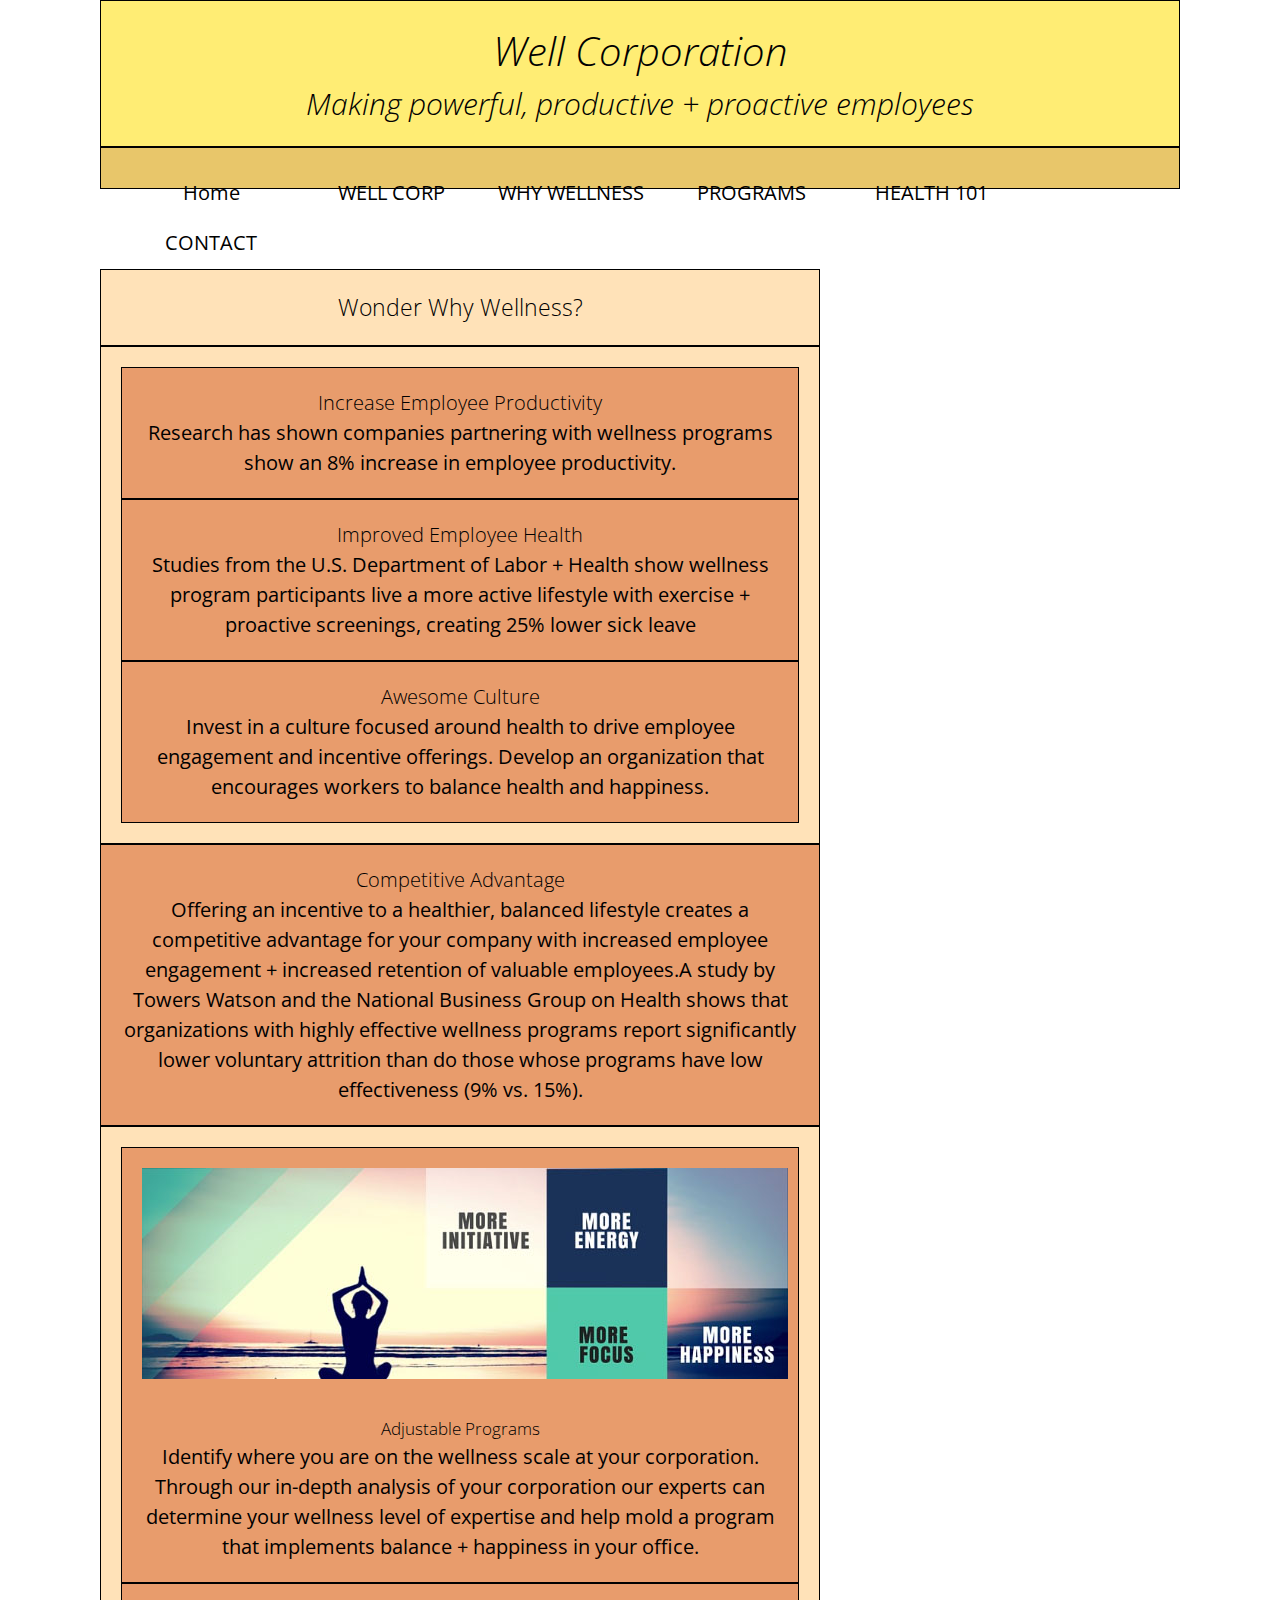
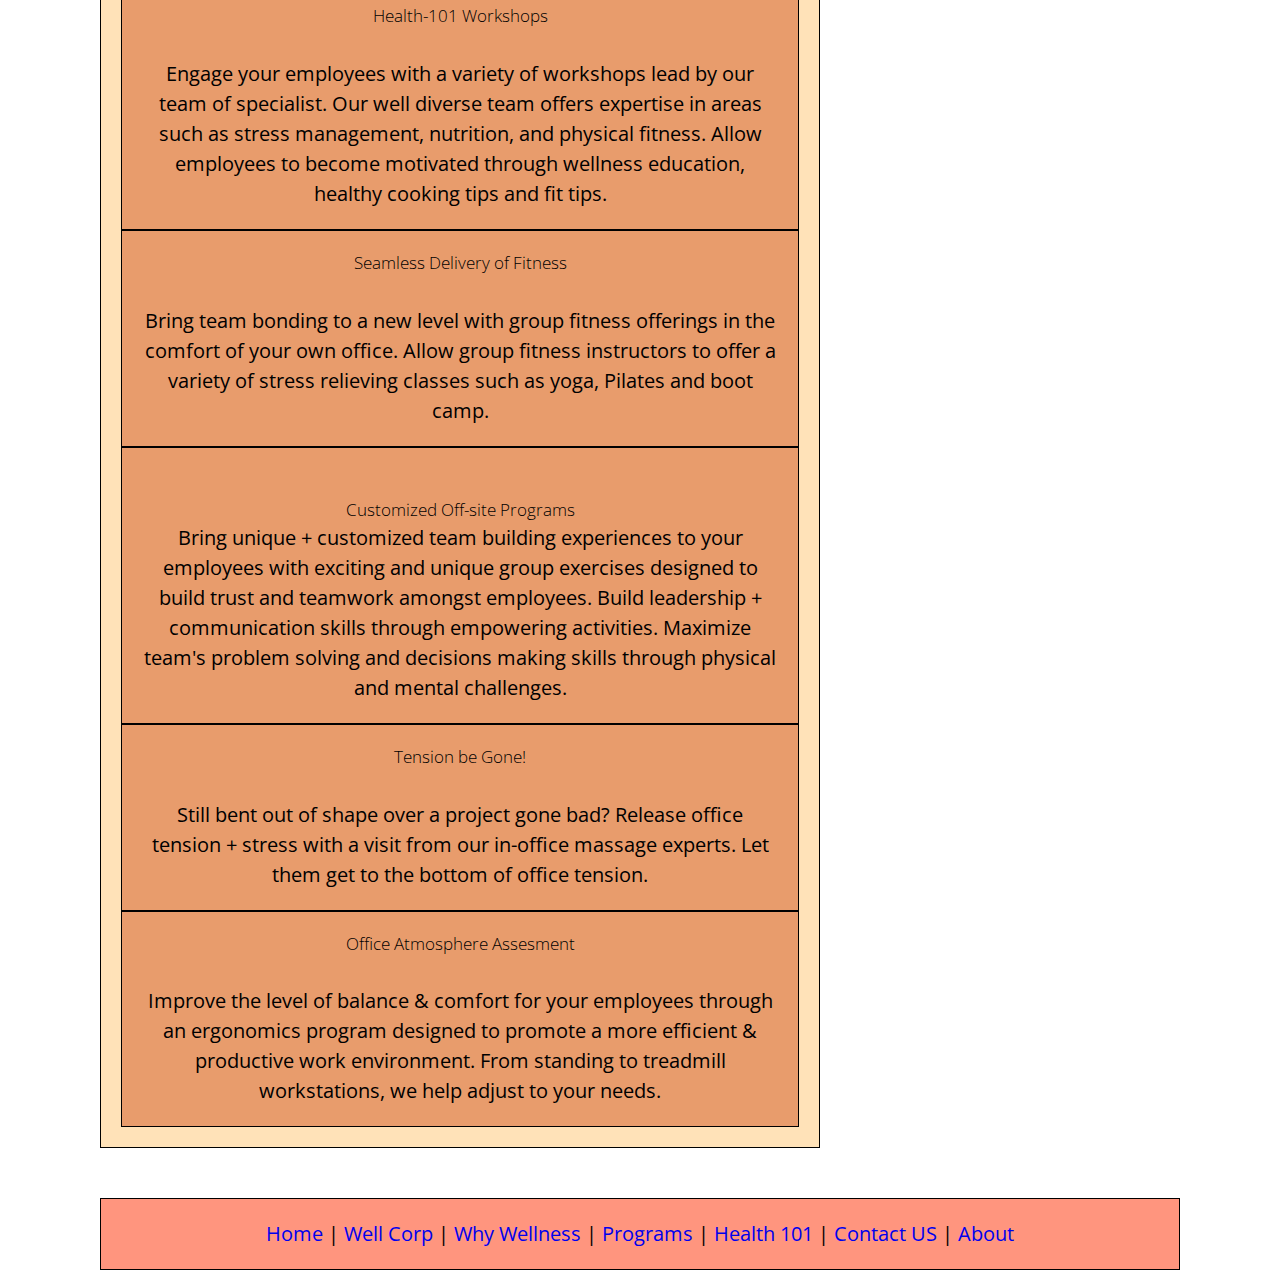
==== commit ac4f286b: "Unit 5 Project" ====
--- a/unit_5/index.html
+++ b/unit_5/index.html
@@ -29,11 +29,11 @@
 		<img src="images/homepage_meditation.jpg" alt tag="meditation employees">
 		</div>
 
-	 	<section id="why wellness"
+	 	<section id="why wellness">
 	 		<h3>Wonder Why Wellness?</h3>
 	 	</section>
 
-	 	<section id="why wellness">
+	 	<section id="reasons for wellness">
 			<article>
 				<h4>Increase Employee Productivity</h4>
 				<p>Research has shown companies partnering with wellness programs show an 8% increase in employee productivity.</p>
@@ -110,7 +110,6 @@
 			<footer>
 				<a href="#">Home</a> | <a href="#">Well Corp</a> | <a href="#">Why Wellness</a> | <a href="#">Programs</a> | <a href="#">Health 101</a> | <a href="#">Contact US</a> | <a href="#">About</a>
 			</footer>
-		
 		</div>
 	</body>
 </html>--- a/unit_5/css/style.css
+++ b/unit_5/css/style.css
@@ -13,6 +13,7 @@
 	 font-family:'Open Sans', sans-serif; 
 	 font-size: 20px; /*1em = 16px*/
 	 line-height:1.5;
+	text-align: center;
 }
 
 h1, h2, h3, h4, h5 {
@@ -20,33 +21,36 @@
 }
 
 h3{
-	color:#00000;
 	text-align:center;
 }
+
 header {
 	font-family:'Open Sans', sans-serif;
-	font-size: 1.0em;
+	font-size: 1em;
 	font-weight: bold;
 	font-style: italic;
 	text-align:center;
-	color: black;
-	padding:10px 0; 
+	background-color: #FFED74;
+    border: 1px black solid;
+    padding: 20px;
 
 }
 
 a {
-	color:#000000
 	text-decoration:none;
 
 }
 
 nav {
 	text-align:center;
-	background-color:black;
+	background-color: #E8C66A;
+    border:1px black solid;
+    padding:20px;
+    text-decoration: none;
 }
 
 nav a {
-	color: white;	
+	color:black;
 	display: block;
 	width: 180px;
 	float: left;
@@ -59,43 +63,39 @@
 
 main {
 	width: 720px;
+	padding:50px 0;
 	text-align:center;
 }
 
 article{
-	padding:20px 0;
-	border-bottom:2px solid #ccc;
+	background-color:#E89C6C;
+    border: 1px black solid;
+    padding: 20px;
+    text-align:center;
 }
 
 footer {
-	 clear: both;
-	 background-color: #41cd8c;
-	 padding:20px;
-	 text-align: center;
-
+	 clear:both;
+	 background-color: #FF957E;
+    border: 1px black solid;
+    padding: 20px;
 }
 
 p {
 	font-family: 'Open Sans', sans-serif;
 	font-size: 1em; /*1em = 16px*/
 	line-height:1.5em;
+	text-align:center;
 }
 
 img{
 	width:100;
 }
 
-li {
-    display: inline;
- 
-}
-
-li a {
-
-	color: black;
-	text-align:center;
-	padding: 2em;
-	text-decoration: none;
+section{
+	background-color:#FFE2B8;
+    border: 1px black solid;
+    padding: 20px;
 }
 
 #wrapper{
@@ -110,14 +110,13 @@
 	text-transform: uppercase;
 	font-weight:600;
 	letter-spacing:2px;
-	margin:20px;
-	padding:20px
+	margin:10px;
+	padding:10px
 	
 }
 
 .programs {
-	width:40em
-	font size: 22px;
+	width:30em
 	margin:2em auto;
-	background-color:orange;
-}+	font-size:2em;
+{
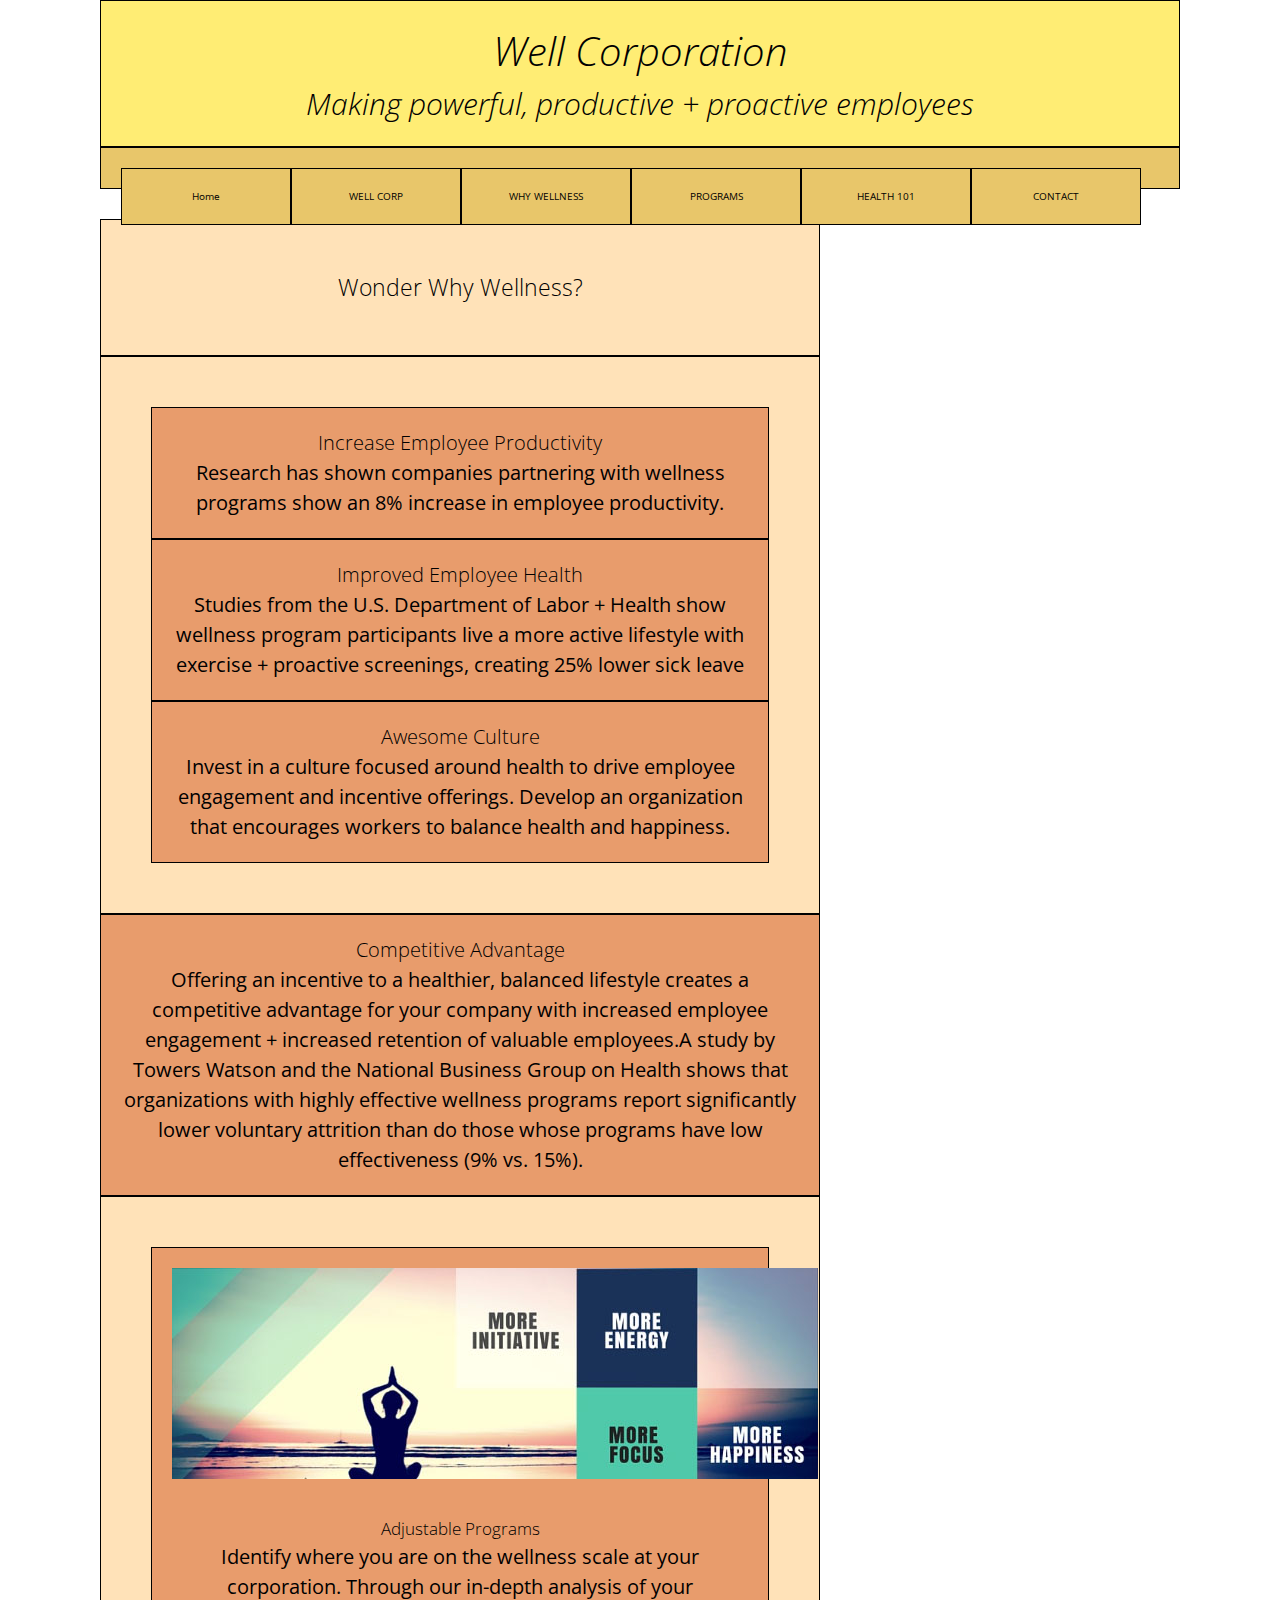
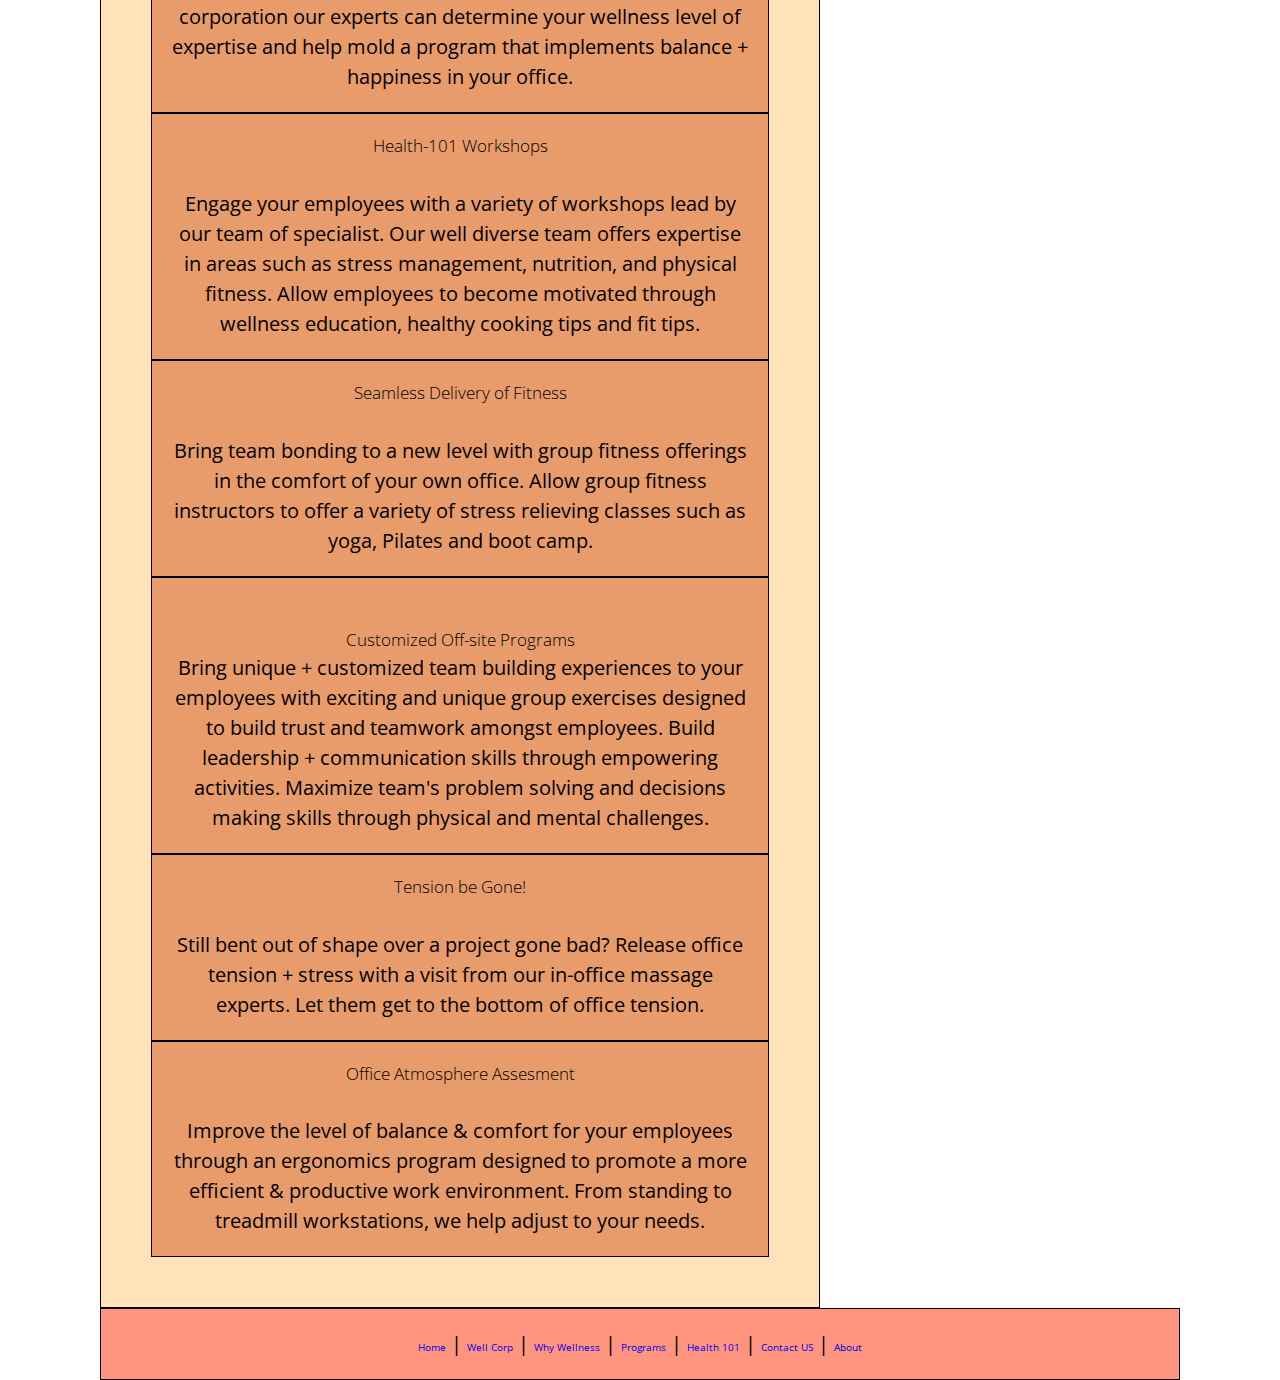
==== commit 7e99f056: "CSS fix" ====
--- a/unit_5/index.html
+++ b/unit_5/index.html
@@ -15,7 +15,7 @@
 				<h2>Making powerful, productive + proactive employees</h2>
 			</header>
 
-		<nav class="top navigation">
+		<nav class="top_navigation">
 				<a class="navlinks" href="#">Home</a>
 				<a class="navlinks" href="#">WELL CORP</a>
 				<a class="navlinks" href="#">WHY WELLNESS</a>
@@ -25,7 +25,7 @@
 		</nav>
 
 	 <main>
-	 	<div id="hero iamge">
+	 	<div id="hero_image">
 		<img src="images/homepage_meditation.jpg" alt tag="meditation employees">
 		</div>
 
@@ -58,7 +58,7 @@
 
 		<section id="programs">
 			<article>
-				<img src="images/why_wellness_image.jpg">
+				<img src="images/why_wellness.jpg">
 				<br>
 				<i class="fa fa-calendar" aria-hidden="true"></i>
 				<h5>Adjustable Programs</h5>
--- a/unit_5/css/style.css
+++ b/unit_5/css/style.css
@@ -7,13 +7,14 @@
 * {	
 	padding:0;
 	margin:0;
+	box-sizing: border-box;
 }
 
 body {
 	 font-family:'Open Sans', sans-serif; 
 	 font-size: 20px; /*1em = 16px*/
 	 line-height:1.5;
-	text-align: center;
+	 text-align: center;
 }
 
 h1, h2, h3, h4, h5 {
@@ -38,11 +39,13 @@
 
 a {
 	text-decoration:none;
+	font-size:.5em;
 
 }
 
 nav {
-	text-align:center;
+	text-align: center;
+	margin:auto;
 	background-color: #E8C66A;
     border:1px black solid;
     padding:20px;
@@ -52,9 +55,12 @@
 nav a {
 	color:black;
 	display: block;
-	width: 180px;
 	float: left;
+	width: 170px;
 	padding: 10px 0;
+	background-color: #E8C66A;
+    border: 1px black solid;
+    padding: 20px;
 }
 
 nav a:hover {
@@ -62,21 +68,22 @@
 }
 
 main {
+	
 	width: 720px;
-	padding:50px 0;
-	text-align:center;
+	text-align: center;
+
 }
 
-article{
+article {
 	background-color:#E89C6C;
     border: 1px black solid;
     padding: 20px;
-    text-align:center;
+ 
 }
 
 footer {
-	 clear:both;
-	 background-color: #FF957E;
+	clear:both;
+	background-color: #FF957E;
     border: 1px black solid;
     padding: 20px;
 }
@@ -93,11 +100,12 @@
 }
 
 section{
+	float:center;
 	background-color:#FFE2B8;
-    border: 1px black solid;
-    padding: 20px;
+    border:1px black solid;
+    padding:50px;
+
 }
-
 #wrapper{
 	width:1080px;
 	margin-left:auto;
@@ -109,9 +117,10 @@
 	color: black;
 	text-transform: uppercase;
 	font-weight:600;
-	letter-spacing:2px;
-	margin:10px;
-	padding:10px
+	letter-spacing:20px;
+	padding:20px
+
+	margin:0 20px;
 	
 }
 
@@ -120,3 +129,4 @@
 	margin:2em auto;
 	font-size:2em;
 {
+
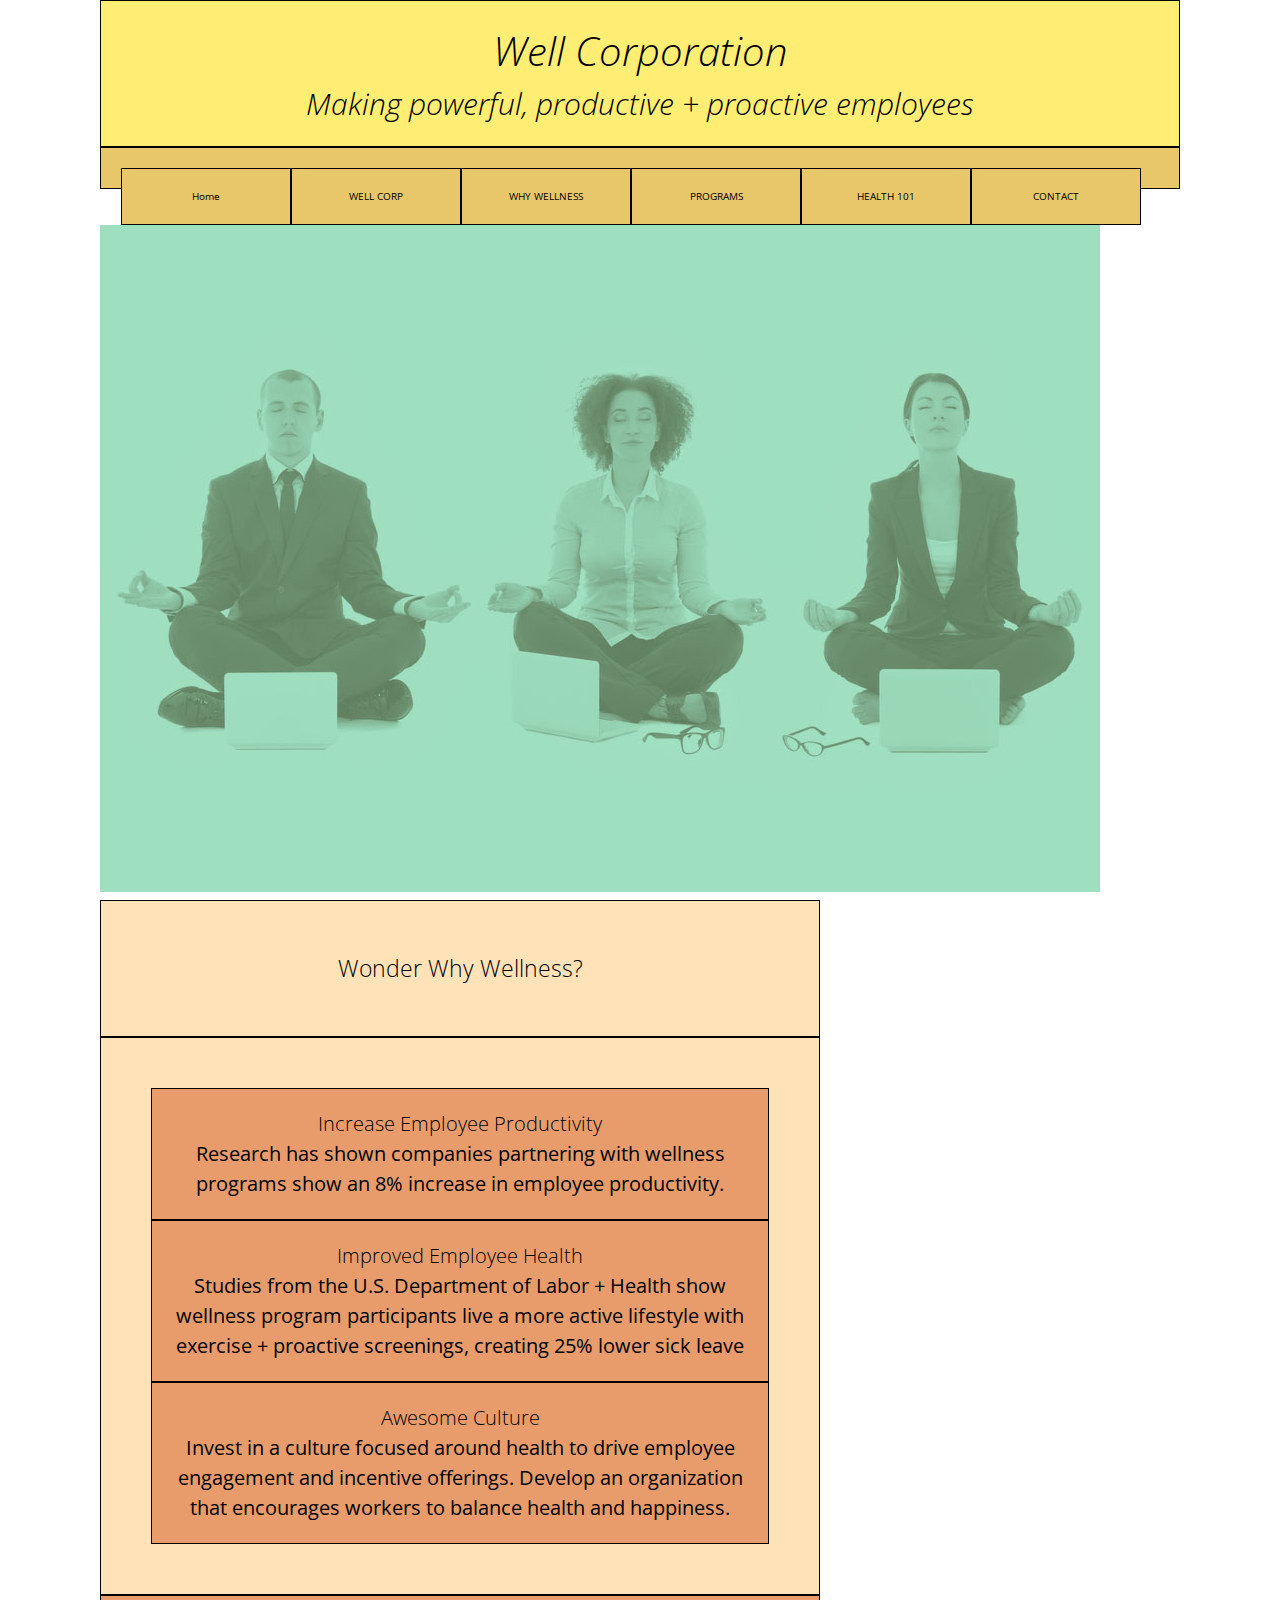
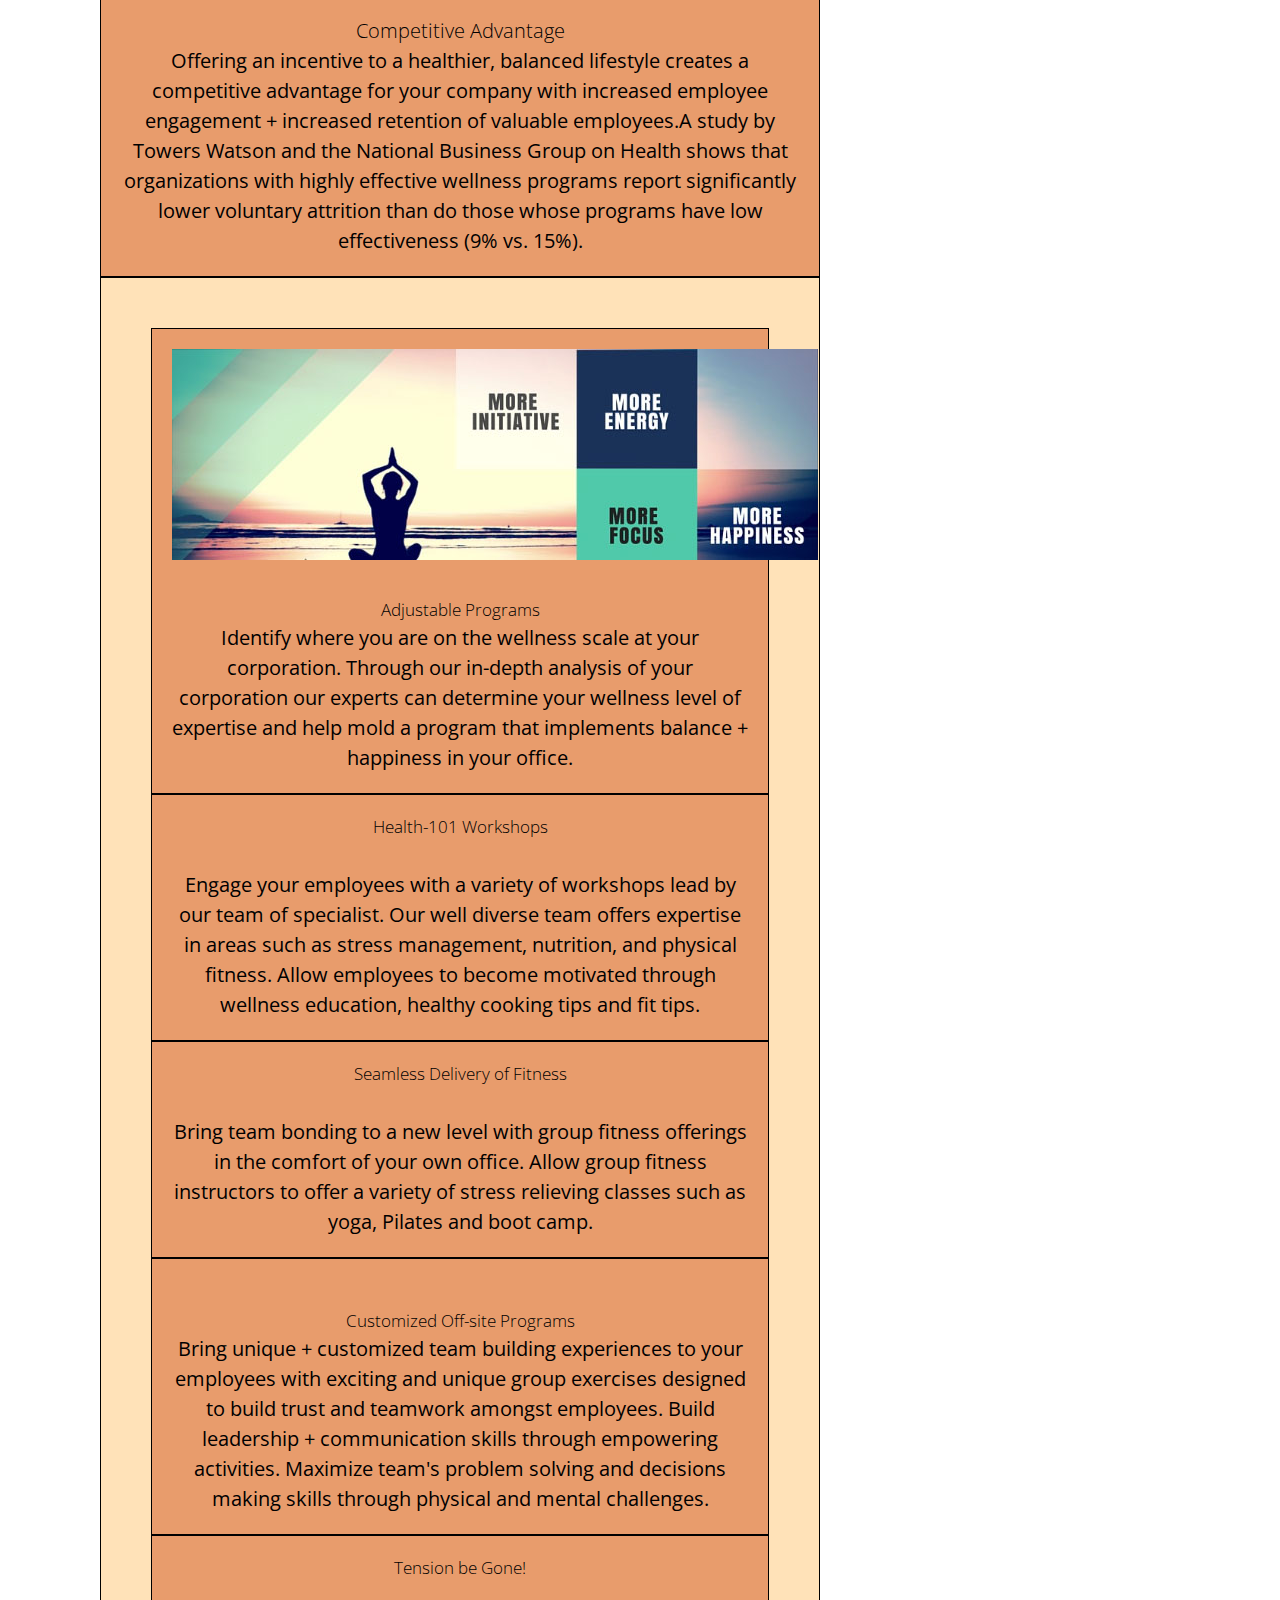
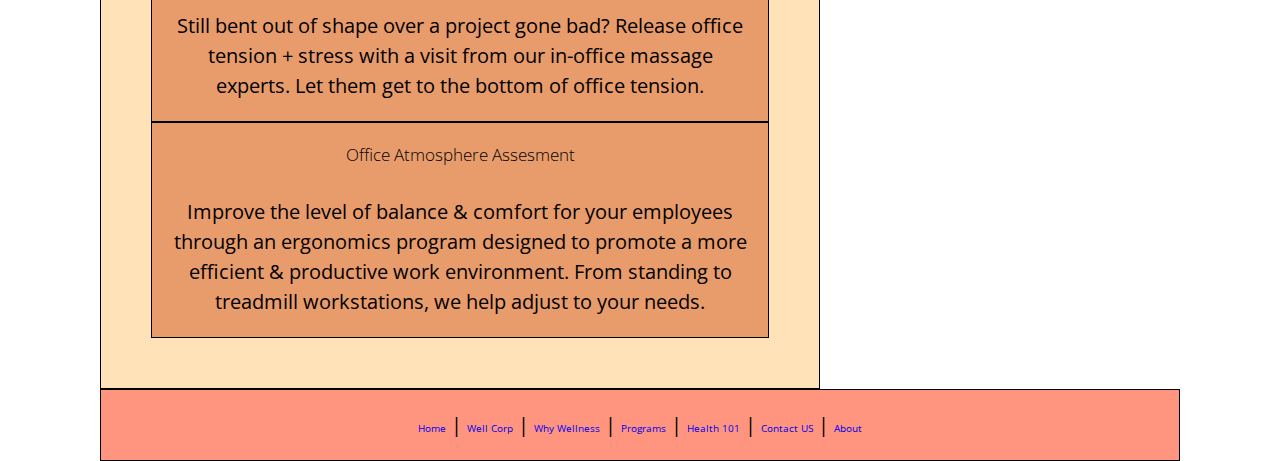
==== commit 41982882: "Image_Fix" ====
--- a/unit_5/index.html
+++ b/unit_5/index.html
@@ -26,7 +26,7 @@
 
 	 <main>
 	 	<div id="hero_image">
-		<img src="images/homepage_meditation.jpg" alt tag="meditation employees">
+		<img src="images/Homepage_meditation.jpg" alt tag="meditation employees" title tag="picture of meditation">
 		</div>
 
 	 	<section id="why wellness">
